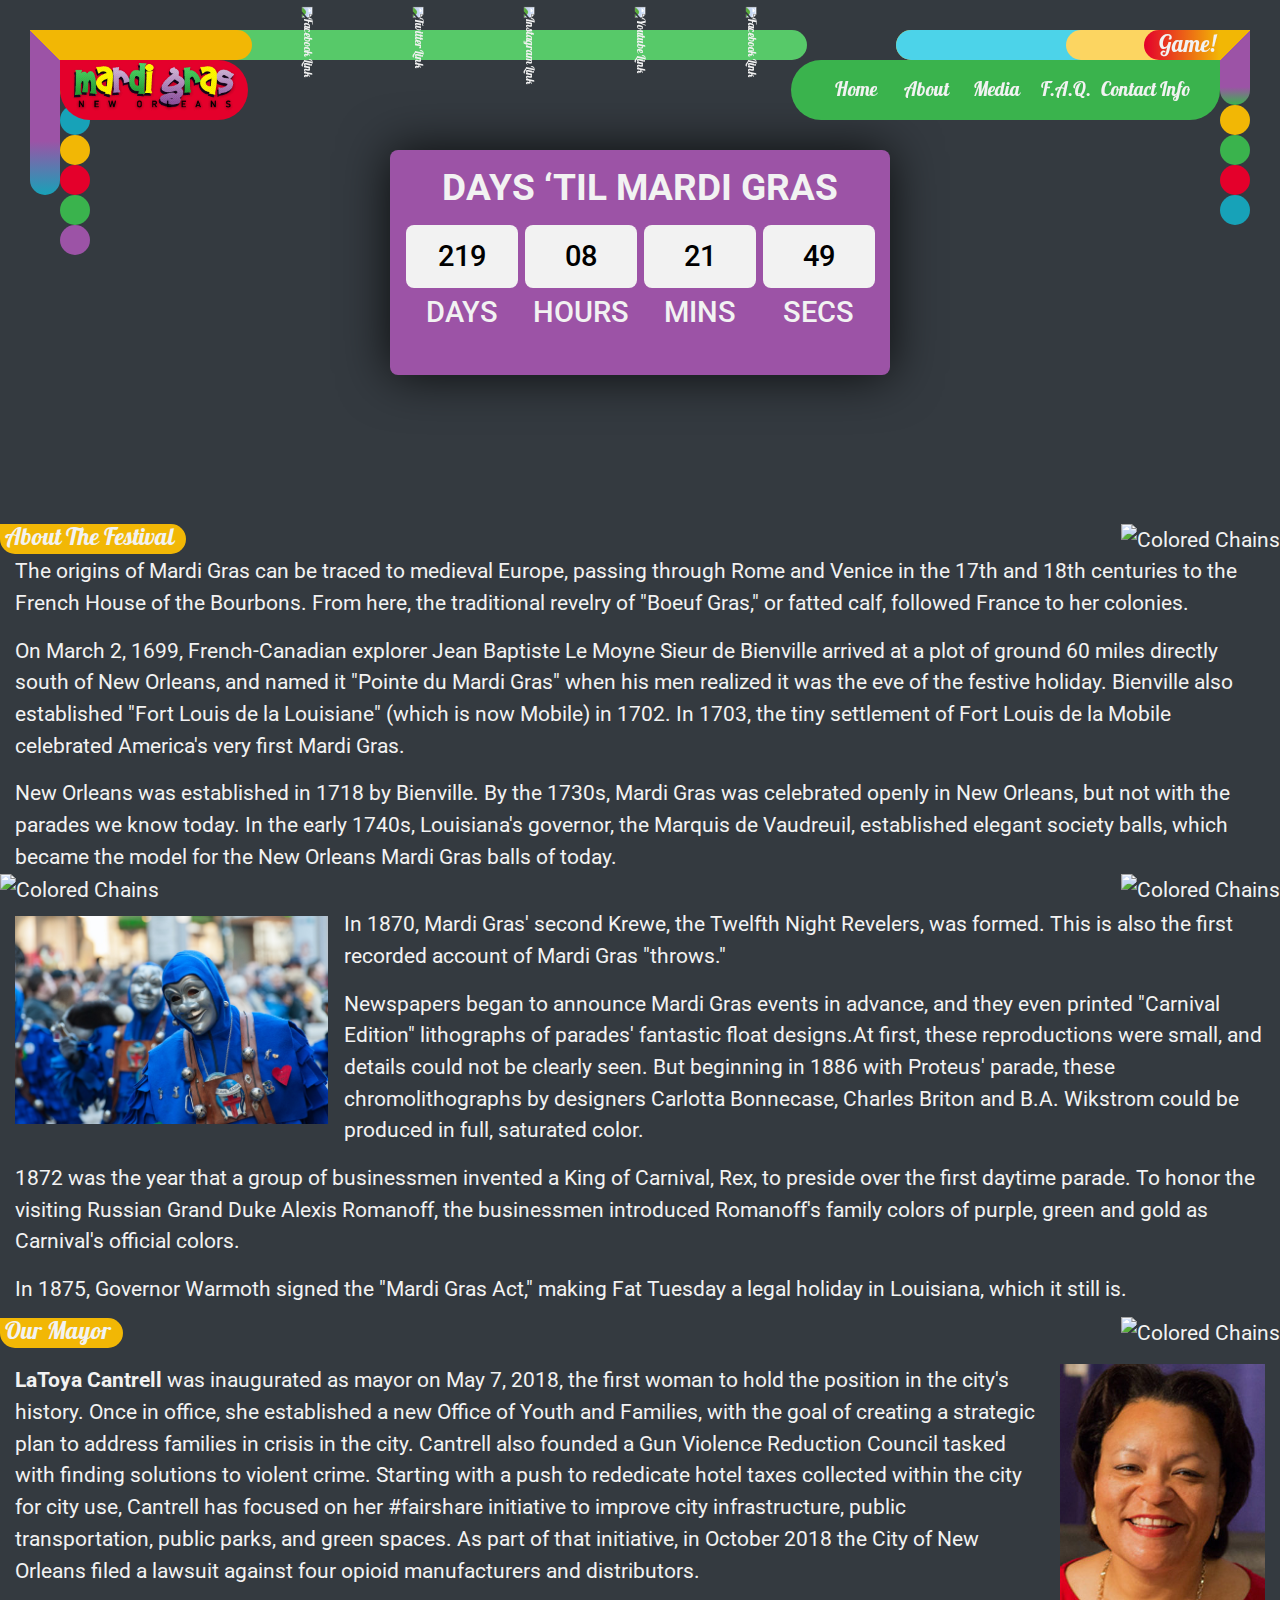
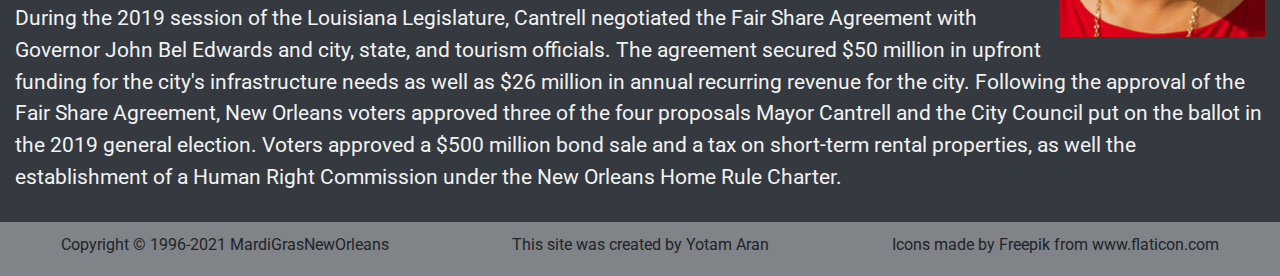
==== about.html @ 9a994207 "first commit" ====
<!DOCTYPE html>
<html lang="en">

<head>
  <meta charset="UTF-8">
  <meta name="viewport" content="width=device-width, initial-scale=1.0">
  <meta http-equiv="X-UA-Compatible" content="ie=edge">
  <meta name="Description" content="Enter your description here" />
  <link rel="stylesheet" href="https://cdnjs.cloudflare.com/ajax/libs/font-awesome/5.15.2/css/all.min.css">
  <link rel="stylesheet" href="https://cdnjs.cloudflare.com/ajax/libs/twitter-bootstrap/4.6.0/css/bootstrap.min.css">
  <link rel="stylesheet" href="https://unpkg.com/flickity@2/dist/flickity.min.css">

  <!-- <link rel="stylesheet" href="assets/jquery-ui-1.12.1.custom/jquery-ui.min.css"> -->
  <!-- <script src="https://unpkg.com/flickity@2/dist/flickity.pkgd.min.js"></script> -->
  <link rel="stylesheet" href="./css/main.css">

  <title>About Mardi Gras</title>


  <script type="module" src="./about.js"></script>
  <!-- <script src="trivia.js" type="module"></script> -->
</head>

<body id="body">

  <div class="content">
    <section class="countOff">
      <div class="timer">
        <strong>DAYS ‘TIL MARDI GRAS</strong>
        <div class="timrInput days">
          <div class="value"></div>
          <span>DAYS</span>
        </div>
        <div class="timrInput hours">
          <div class="value"></div>
          <span>HOURS</span>
        </div>
        <div class="timrInput mins">
          <div class="value"></div>
          <span>MINS</span>
        </div>
        <div class="timrInput secs">
          <div class="value"></div>
          <span>SECS</span>
        </div>
      </div>
    </section>

    <section id="about">
      <section>
        <div id="" class="seperator d-flex justify-content-between">
          <h3 class="secHeader" style="padding-left:5px">About The Festival</h3>

          <div class="horChain">
            <img src="./css/images/vectorObjects/horizontalChain.svg" alt="Colored Chains">
          </div>
        </div>

        <p>
          The origins of Mardi Gras can be traced to medieval Europe, passing through Rome and Venice in the 17th and
          18th
          centuries to the French House of the Bourbons. From here, the traditional revelry of "Boeuf Gras," or
          fatted calf, followed France to her colonies.
        </p>

        <p>
          On March 2, 1699, French-Canadian explorer Jean Baptiste Le Moyne Sieur de Bienville arrived at a plot of
          ground
          60
          miles directly south of New Orleans, and named it "Pointe du Mardi Gras" when his men realized it was the eve
          of
          the
          festive holiday. Bienville also established "Fort Louis de la Louisiane" (which is now Mobile) in 1702. In
          1703,
          the tiny settlement of
          Fort Louis de la Mobile celebrated America's very first Mardi Gras.
        </p>

        <p class="mb-0">
          New Orleans was established in 1718 by Bienville. By the 1730s, Mardi Gras was celebrated openly in New
          Orleans,
          but not
          with the parades we know today. In the early 1740s, Louisiana's governor, the Marquis de Vaudreuil,
          established
          elegant
          society balls, which became the model for the New Orleans Mardi Gras balls of today.
        </p>


        <div id="innerSep" class="seperator">
          <div class="horChain fChain">
            <img src="./css/images/vectorObjects/horizontalChain_2.svg" alt="Colored Chains">
          </div>
          <div class="horChain">
            <img src="./css/images/vectorObjects/horizontalChain.svg" alt="Colored Chains">
          </div>
        </div>

        <p>
          <img src="./css/Images/gallery/pexels-mali-maeder-335692.jpg" alt="Photo by mali maeder from Pexels"
            class="float-left w-25 mr-3 mt-2">
          In 1870, Mardi Gras' second Krewe, the Twelfth Night Revelers, was formed. This is also the first recorded
          account of
          Mardi Gras "throws."
        </p>

        <p>
          Newspapers began to announce Mardi Gras events in advance, and they even printed "Carnival Edition"
          lithographs
          of
          parades' fantastic float designs.At first, these reproductions were small, and details could not be clearly
          seen. But beginning in 1886 with Proteus'
          parade, these chromolithographs by designers Carlotta Bonnecase, Charles Briton and B.A. Wikstrom could be
          produced in full, saturated color.
        </p>

        <p>
          1872 was the year that a group of businessmen invented a King of Carnival, Rex, to preside over the first
          daytime
          parade. To honor the visiting Russian Grand Duke Alexis Romanoff, the businessmen introduced Romanoff's family
          colors of purple,
          green and gold as Carnival's official colors.
        </p>

        <p class="mb-0">
          In 1875, Governor Warmoth signed the "Mardi Gras Act," making Fat Tuesday a legal holiday in Louisiana, which
          it
          still
          is.
        </p>
      </section>
      <section>
        <div id="sepMayor" class="seperator d-flex justify-content-between mb-3">
          <h3 class="secHeader" style="padding-left:5px">Our Mayor</h3>
          <div class="horChain">
            <img src="./css/images/vectorObjects/horizontalChain.svg" alt="Colored Chains">
          </div>
        </div>


        <p>
          <img src="./css/Images/LaToya_Cantrell_(1).jpg" alt="LaToya Cantrell" class="" id="mayor">

          <strong>LaToya Cantrell</strong> was inaugurated as mayor on May 7, 2018, the first
          woman to hold the position in the city's history. Once in office,
          she established a new Office of Youth and Families, with the goal
          of creating a strategic plan to address families in crisis in the
          city. Cantrell also founded a Gun Violence Reduction Council tasked with finding solutions to violent crime.
          Starting with a
          push to rededicate hotel taxes collected within the city for city
          use, Cantrell has focused on her #fairshare initiative to improve
          city infrastructure, public transportation, public parks, and green
          spaces. As part of that initiative, in October 2018 the City of New
          Orleans filed a lawsuit against four opioid manufacturers and
          distributors.
        </p>

        <p>
          During the 2019 session of the Louisiana Legislature, Cantrell
          negotiated the Fair Share Agreement with Governor John Bel
          Edwards and city, state, and tourism officials. The agreement
          secured $50 million in upfront funding for the city's infrastructure
          needs as well as $26 million in annual recurring revenue for the
          city. Following the approval of the Fair Share Agreement, New
          Orleans voters approved three of the four proposals Mayor
          Cantrell and the City Council put on the ballot in the 2019 general
          election. Voters approved a $500 million bond sale and a tax on
          short-term rental properties, as well the establishment of a
          Human Right Commission under the New Orleans Home Rule
          Charter.
        </p>
        <!-- <img src="./css/Images/LaToya_Cantrell_(1).jpg" alt="LaToya Cantrell" class="d-block col-6 h-25 rounded float-end"
          id="Mayor"> -->
      </section>
    </section>

  </div>

  <header>
    <nav>
      <div class="topLeftCorner notScrolled isCollapsed">
        <div class="crossL"></div>
        <div class="deskSoc">
          <div class="horStripL"></div>
          <ul class="dskSocUl">
            <li class="socItem"><a href="https://www.facebook.com/MardiGrasNewOrleans"><img
                  src="./css/images/vectorObjects/socialInsideMenu/Facebook.svg" alt="Facebook Link" srcset=""></a>
            </li>
            <li class="socItem"><a href="https://twitter.com/MardiGrasNOLA"><img
                  src="./css/images/vectorObjects/socialInsideMenu/Twitter.svg" alt="Twitter Link" srcset=""></a>
            </li>
            <li class="socItem"><a href="https://www.instagram.com/mardigrasneworleans/"><img
                  src="./css/images/vectorObjects/socialInsideMenu/Instagram.svg" alt="Instagram Link"></a></li>
            <li class="socItem"><a href="https://www.youtube.com/channel/UCOrq1qF6dVDn9Do-wvbKh0Q"><img
                  src="./css/images/vectorObjects/socialInsideMenu/Youtube.svg" alt="Youtube Link"></a></li>
            <li class="socItem"><a href="https://www.tripadvisor.com/Profile/MardiGrasNOLA"><img
                  src="./css/images/vectorObjects/socialInsideMenu/TripAdvisor.svg" alt="Facebook Link"></a></li>
          </ul>
        </div>
        <div class="lVertStrp"></div>
        <div class="logoBox">
          <h1 class="pointOnHover"> <a href="./index.html"><img class="logo" src="./css/Images/mardiLogo.png"
                alt="Mardi Gras New Orleans"></a>
          </h1>
          <div class="chainHrzntl"></div>
        </div>
        <div class="chainL">
          <div class="chainObject chainOb1"></div>
          <div class="chainObject chainOb2"></div>
          <div class="chainObject chainOb3"></div>
          <div class="chainObject chainOb4"></div>
          <div class="chainObject chainOb5"></div>
          <div class="chainObject chainOb6"></div>
        </div>
      </div>
      <div class="topRightCorner notScrolled isCollapsed">
        <div class="triviaDiv">
          <div class="rCnrFllStrp">
            <div class="secStrip">
              <div id="triviaActivate" class="langSelect pointOnHover">
                <a href="#" class="d-block px-auto">Game!</a>
              </div>
            </div>
          </div>
        </div>
        <div class="crossR"></div>
        <div class="chainR">
          <div class="chainStripR"></div>
          <div class="chainObject chainOb1"></div>
          <div class="chainObject chainOb2"></div>
          <div class="chainObject chainOb3"></div>
          <div class="chainObject chainOb4"></div>
        </div>
        <div class="menuMob">
          <div class="ham hamCollapsed">
            <svg xmlns="http://www.w3.org/2000/svg" width="30" height="26" viewBox="0 0 30 26"
              class="hamSvg pointOnHover">
              <g id="menuCollapsed" transform="translate(-3 -3.5)">
                <line class="hamLine" id="Line_1" data-name="Line 1" x2="30" transform="translate(3 16)" fill="none"
                  stroke="#f2f2f2" stroke-linejoin="round" stroke-width="5" stroke-length="30" />
                <line class="hamLine" id="Line_2" data-name="Line 2" x2="30" transform="translate(3 6)" fill="none"
                  stroke="#f2f2f2" stroke-linejoin="round" stroke-width="5" stroke-length="30" />
                <line class="hamLine" id="Line_3" data-name="Line 3" x2="30" transform="translate(3 27)" fill="none"
                  stroke="#f2f2f2" stroke-linejoin="round" stroke-width="5" stroke-length="30" />
              </g>
            </svg>
          </div>
          <div class="dropDownMenu">

            <ul class="mobNavUL">
              <li class="mobNavLI"><a href="index.html">Home</a></li>
              <li class="mobNavLI"><a href="about.html">About</a></li>
              <li class="mobNavLI"><a href="media.html">Media</a></li>
              <li class="mobNavLI"><a href="faq.html">F.A.Q.</a></li>
              <li class="mobNavLI"><a href="contact.html">Contact Info</a></li>
            </ul>
            <div class="dDownfooter">
              <ul class="social">
                <li class="socItem"><a href="https://www.facebook.com/MardiGrasNewOrleans"><img
                      src="./css/images/vectorObjects/socialInsideMenu/Facebook.svg" alt="Facebook Link" srcset=""></a>
                </li>
                <li class="socItem"><a href="https://twitter.com/MardiGrasNOLA"><img
                      src="./css/images/vectorObjects/socialInsideMenu/Twitter.svg" alt="Twitter Link" srcset=""></a>
                </li>
                <li class="socItem"><a href="https://www.instagram.com/mardigrasneworleans/"><img
                      src="./css/images/vectorObjects/socialInsideMenu/Instagram.svg" alt="Instagram Link"></a>
                </li>
                <li class="socItem"><a href="https://www.youtube.com/channel/UCOrq1qF6dVDn9Do-wvbKh0Q"><img
                      src="./css/images/vectorObjects/socialInsideMenu/Youtube.svg" alt="Youtube Link"></a></li>
                <li class="socItem"><a href="https://www.tripadvisor.com/Profile/MardiGrasNOLA"><img
                      src="./css/images/vectorObjects/socialInsideMenu/TripAdvisor.svg" alt="Facebook Link"></a>
                </li>
              </ul>
            </div>
          </div>
        </div>
        <ul class="dskNavUL">
          <li class="first"></li>
          <li class="dskNavLI"><a href="index.html">Home</a></li>
          <li class="dskNavLI"><a href="about.html">About</a></li>
          <li class="dskNavLI"><a href="media.html">Media</a></li>
          <li class="dskNavLI"><a href="faq.html">F.A.Q.</a></li>
          <li class="dskNavLI"><a href="contact.html">Contact Info</a></li>
          <li class="last"></li>
        </ul>
      </div>
    </nav>
  </header>

  <footer class="footerMobile footer">
    <div class="socialDiv">
      <h3 class="follow"><svg xmlns="http://www.w3.org/2000/svg" width="9.056" height="10.471"
          viewBox="0 0 9.056 10.471">
          <path id="Path_11" data-name="Path 11"
            d="M4.378.486a1,1,0,0,1,1.715,0l4.234,7.056a1,1,0,0,1-.857,1.514H1A1,1,0,0,1,.144,7.542Z"
            transform="translate(9.056) rotate(90)" fill="#fff" />
        </svg> follow us&excl;
      </h3>
      <ul class="socContain">
        <li><a href="https://www.facebook.com/MardiGrasNewOrleans" class="social" id="facebook"><img
              src="./css/Images/vectorObjects/socialFooter/Facebook.png" alt="Facebook Link" srcset=""></a></li>
        <li><a href="https://twitter.com/MardiGrasNOLA" class="social" id="social2"><img
              src="./css/Images/vectorObjects/socialFooter/Twitter.png" alt="Twitter Link" srcset=""></a></li>
        <li><a href="https://www.instagram.com/mardigrasneworleans/" class="social" id="social3"><img
              src="./css/Images/vectorObjects/socialFooter/Instagram.png" alt="Instagram Link" srcset=""></a></li>
        <li><a href="https://www.youtube.com/channel/UCOrq1qF6dVDn9Do-wvbKh0Q" class="social" id="social4"><img
              src="./css/Images/vectorObjects/socialFooter/Youtube.png" alt="Youtube Link" srcset=""></a></li>
        <li><a href="https://www.tripadvisor.com/Profile/MardiGrasNOLA" class="social" id="social5"><img
              src="./css/Images/vectorObjects/socialFooter/TripAdvisor.png" alt="Trip Advisor Link" srcset=""></a>
        </li>
      </ul>
    </div>
    <div class="footerBox">
      <p class="disclaimer rights">Copyright © 1996-2021 MardiGrasNewOrleans</p>
      <p class="disclaimer YotiStamp">
        This site was created by Yotam Aran
      </p>
      <p class="disclaimer credit-icons">
        Icons made by <a href="https://www.freepik.com" title="Freepik">Freepik</a> from
        <a href="https://www.flaticon.com/" title="Flaticon">www.flaticon.com</a>
      </p>
    </div>
  </footer>
  <!-- ----------------------------------------------------------------------- -->

  <script src="https://ajax.googleapis.com/ajax/libs/jquery/3.6.0/jquery.min.js"></script>
  <script src="https://cdnjs.cloudflare.com/ajax/libs/twitter-bootstrap/4.6.0/js/bootstrap.min.js"></script>
  <script type="text/javascript" src="./modules/media/html5lightbox/html5lightbox.js"></script>
</body>

</html>
---- css/main.css ----
/* ----------------------------- general styles ----------------------------- */
/* color and length variables */
/* fonts */
/* Google Fonts */
@import url("https://fonts.googleapis.com/css2?family=Henny+Penny&family=Pattaya&family=Roboto:ital,wght@0,100;0,300;0,400;0,500;0,700;0,900;1,100;1,300;1,400;1,500;1,700;1,900&display=swap");
/* mixins */
/* -------------------------------------------------------------------------- */
/* General */
* {
  padding: 0;
  margin: 0;
  -webkit-box-sizing: border-box;
          box-sizing: border-box;
  outline: none;
}

h1,
h2,
h3,
h4,
h5 {
  font-family: "Pattaya", sans-serif;
}

body {
  width: 100vw;
  min-height: 100vh;
  font-family: Roboto, sans-serif;
  background-color: #343A40;
  overflow-x: overlay;
  overflow-y: scroll;
}

body .seperator {
  display: -webkit-box;
  display: -ms-flexbox;
  display: flex;
  -webkit-box-orient: horizontal;
  -webkit-box-direction: normal;
      -ms-flex-direction: row;
          flex-direction: row;
  -webkit-box-pack: justify;
      -ms-flex-pack: justify;
          justify-content: space-between;
  -webkit-box-align: center;
      -ms-flex-align: center;
          align-items: center;
  height: 46px;
  margin-top: 15px;
  margin-bottom: -23px;
}

body .seperator .secHeader {
  font-size: 19px;
  line-height: 1.7;
  text-align: left;
  padding-left: 5px;
  color: inherit;
  font-family: 'Pattaya', sans-serif;
  justify-self: flex-start;
  width: 104px;
  height: 30px;
  margin: 0;
  margin-right: 3%;
  border-radius: 0 23px 23px 0;
  font-family: "Pattaya", sans-serif;
  display: -webkit-box;
  display: -ms-flexbox;
  display: flex;
  -webkit-box-align: center;
      -ms-flex-align: center;
          align-items: center;
  -webkit-box-pack: start;
      -ms-flex-pack: start;
          justify-content: start;
  font-size: 1.5rem;
  color: #f2f2f2;
  background-color: #f2b705;
  padding-left: 0.5em;
}

@media (max-width: 374px) {
  body .seperator .secHeader {
    width: 80px;
    border-radius: 0 15px 15px 0;
    font-size: 1rem;
    line-height: 1.9;
    padding-left: 10px;
  }
}

a {
  text-decoration: none;
  color: inherit;
}

a:hover {
  text-decoration: none;
  color: inherit;
}

ul {
  list-style-type: none;
}

.pointOnHover:hover {
  cursor: pointer;
}

body::-webkit-scrollbar-thumb {
  border-radius: 20px;
  background-clip: content-box;
  -webkit-transition: all 0.2s ease-in-out;
  transition: all 0.2s ease-in-out;
}

body::-webkit-scrollbar-track-piece {
  display: none;
}

body::-webkit-scrollbar-thumb:hover {
  background-color: #7a8793;
}

body::-webkit-scrollbar {
  width: 0.7em;
  background: transparent;
  display: none;
}

.boxShadow-btm-2 {
  -webkit-box-shadow: 2px 2px 5px rgba(0, 0, 0, 0.5);
          box-shadow: 2px 2px 5px rgba(0, 0, 0, 0.5);
}

/* Frame */
header {
  position: fixed;
  top: 0;
  font-family: 'Pattaya', sans-serif;
  width: 100vw;
}

header nav {
  width: 100vw;
  color: #f2f2f2;
}

header nav .topLeftCorner {
  position: fixed;
  top: 0;
  left: 0;
  z-index: 1004;
  height: 60px;
  overflow: visible;
  display: -ms-grid;
  display: grid;
  -ms-grid-columns: 30px auto;
      grid-template-columns: 30px auto;
  -ms-grid-rows: (30px)[2] auto;
      grid-template-rows: repeat(2, 30px) auto;
      grid-template-areas: "logo logo" "logo logo" "chainL .";
  -webkit-transition: all 0.4s cubic-bezier(0.25, 0.46, 0.45, 0.94);
  transition: all 0.4s cubic-bezier(0.25, 0.46, 0.45, 0.94);
}

@media (min-width: 992px) {
  header nav .topLeftCorner {
    -webkit-transform: translateY(30px) translateX(30px);
            transform: translateY(30px) translateX(30px);
    -ms-grid-columns: 30px auto auto auto;
        grid-template-columns: 30px auto auto auto;
    -ms-grid-rows: (30px)[3] auto;
        grid-template-rows: repeat(3, 30px) auto;
        grid-template-areas: "cross soc soc soc" "ver logo logo logo" ". logo logo logo" ". chainL . .";
  }
  header nav .topLeftCorner .crossL {
    -ms-grid-row: 1;
    -ms-grid-column: 2;
    grid-area: cross;
  }
  header nav .topLeftCorner .deskSoc {
    -ms-grid-row: 1;
    -ms-grid-column: 3;
    grid-area: soc;
  }
  header nav .topLeftCorner .lVertStrp {
    -ms-grid-row: 2;
    -ms-grid-column: 1;
    grid-area: ver;
  }
  header nav .topLeftCorner .logoBox {
    -ms-grid-row: 2;
    -ms-grid-row-span: 2;
    -ms-grid-column: 2;
    -ms-grid-column-span: 3;
    grid-area: logo;
  }
  header nav .topLeftCorner .chainL {
    -ms-grid-row: 4;
    -ms-grid-column: 2;
    grid-area: chainL;
  }
}

header nav .topLeftCorner .crossL {
  display: none;
  content: "";
  width: 30px;
  height: 30px;
  background: linear-gradient(45deg, #9c53a6 49.5%, #f2b705 50%);
  display: none;
}

@media (min-width: 992px) {
  header nav .topLeftCorner .crossL {
    display: block;
  }
}

header nav .topLeftCorner .deskSoc {
  display: none;
  -webkit-box-orient: horizontal;
  -webkit-box-direction: normal;
      -ms-flex-direction: row;
          flex-direction: row;
  -webkit-box-pack: center;
      -ms-flex-pack: center;
          justify-content: center;
  -webkit-box-align: center;
      -ms-flex-align: center;
          align-items: center;
  width: -webkit-fit-content;
  width: -moz-fit-content;
  width: fit-content;
  height: 30px;
  border-radius: 0 15px 15px 0;
  display: none;
  background: #57c969;
}

@media (min-width: 992px) {
  header nav .topLeftCorner .deskSoc {
    display: -webkit-box;
    display: -ms-flexbox;
    display: flex;
  }
}

header nav .topLeftCorner .deskSoc .horStripL {
  width: 15vw;
  height: 30px;
  background: #f2b705;
  border-radius: 0 15px 15px 0;
}

header nav .topLeftCorner .deskSoc .dskSocUl {
  margin-bottom: 0;
  display: -ms-grid;
  display: grid;
  -ms-grid-columns: (1fr)[5];
      grid-template-columns: repeat(5, 1fr);
  -ms-grid-rows: auto;
      grid-template-rows: auto;
  -webkit-box-align: center;
      -ms-flex-align: center;
          align-items: center;
  justify-items: space-evenly;
}

header nav .topLeftCorner .deskSoc .dskSocUl .socItem {
  -webkit-transform: rotate(90deg) scale(0.7);
          transform: rotate(90deg) scale(0.7);
  line-height: 1;
}

header nav .topLeftCorner .deskSoc .dskSocUl .socItem a img {
  -webkit-transition: all 0.3s cubic-bezier(0.25, 0.46, 0.45, 0.94);
  transition: all 0.3s cubic-bezier(0.25, 0.46, 0.45, 0.94);
}

header nav .topLeftCorner .deskSoc .dskSocUl .socItem:hover a img {
  -webkit-filter: invert(52%) sepia(96%) saturate(1179%) hue-rotate(15deg) brightness(118%) contrast(96%);
          filter: invert(52%) sepia(96%) saturate(1179%) hue-rotate(15deg) brightness(118%) contrast(96%);
}

header nav .topLeftCorner .lVertStrp {
  display: none;
  height: 15vh;
  border-radius: 0 0 15px 15px;
  background-image: -webkit-gradient(linear, left top, left bottom, from(#9c53a6), color-stop(60%, #9c53a6), to(#17A2B8));
  background-image: linear-gradient(180deg, #9c53a6 0%, #9c53a6 60%, #17A2B8 100%);
  display: none;
}

@media (min-width: 992px) {
  header nav .topLeftCorner .lVertStrp {
    display: block;
  }
}

header nav .topLeftCorner .logoBox {
  -ms-grid-row: 1;
  -ms-grid-row-span: 2;
  -ms-grid-column: 1;
  -ms-grid-column-span: 2;
  grid-area: logo;
  z-index: 1003;
  width: 188px;
  height: 60px;
  background-color: #E4002B;
  border-radius: 0 30px 30px 30px;
  display: -webkit-box;
  display: -ms-flexbox;
  display: flex;
  -webkit-box-pack: center;
      -ms-flex-pack: center;
          justify-content: center;
  -webkit-box-align: center;
      -ms-flex-align: center;
          align-items: center;
  -webkit-transition: -webkit-transform 0.5s ease-out;
  transition: -webkit-transform 0.5s ease-out;
  transition: transform 0.5s ease-out;
  transition: transform 0.5s ease-out, -webkit-transform 0.5s ease-out;
}

header nav .topLeftCorner .logoBox .logo {
  width: 170px;
}

header nav .topLeftCorner .logoBox .chainHrzntl {
  display: none;
  display: none;
}

@media (min-width: 992px) {
  header nav .topLeftCorner .logoBox .chainHrzntl {
    display: block;
  }
}

header nav .topLeftCorner .chainL {
  width: 30px;
  z-index: 1004;
  height: 150px;
  -ms-grid-row: 3;
  -ms-grid-column: 1;
  grid-area: chainL;
  -webkit-transform: translateY(-45px);
          transform: translateY(-45px);
  z-index: 1002;
  -webkit-transition: -webkit-transform 0.4s cubic-bezier(0.25, 0.46, 0.45, 0.94);
  transition: -webkit-transform 0.4s cubic-bezier(0.25, 0.46, 0.45, 0.94);
  transition: transform 0.4s cubic-bezier(0.25, 0.46, 0.45, 0.94);
  transition: transform 0.4s cubic-bezier(0.25, 0.46, 0.45, 0.94), -webkit-transform 0.4s cubic-bezier(0.25, 0.46, 0.45, 0.94);
}

header nav .topLeftCorner .chainL .chainObject {
  width: 30px;
  height: 30px;
  border-radius: 15px;
}

header nav .topLeftCorner .chainL .chainOb1 {
  background-color: #76bf2c;
}

header nav .topLeftCorner .chainL .chainOb2 {
  background-color: #17A2B8;
}

header nav .topLeftCorner .chainL .chainOb3 {
  background-color: #f2b705;
}

header nav .topLeftCorner .chainL .chainOb4 {
  background-color: #e4002b;
}

header nav .topLeftCorner .chainL .chainOb5 {
  background-color: #3AB34D;
}

header nav .topLeftCorner .chainL .chainOb6 {
  background-color: #9c53a6;
}

header nav .topLeftCorner.notCollapsed {
  height: 60px;
}

header nav .topLeftCorner.notCollapsed .chainL {
  -webkit-transform: translateX(-30px) translateY(-45px);
          transform: translateX(-30px) translateY(-45px);
}

header nav .topLeftCorner.notScrolled .logoBox {
  -webkit-transform: translate(0, 0) scale(1);
          transform: translate(0, 0) scale(1);
  -webkit-transform-origin: top left;
          transform-origin: top left;
}

header nav .topLeftCorner.isScrolled .chainL {
  -webkit-transform: translateX(-30px) translateY(-45px);
          transform: translateX(-30px) translateY(-45px);
}

@media (min-width: 992px) {
  header nav .topLeftCorner.isScrolled {
    -webkit-transform: translate(0);
            transform: translate(0);
  }
  header nav .topLeftCorner.isScrolled .chainL {
    -webkit-transform: translateX(0) translateY(-45px);
            transform: translateX(0) translateY(-45px);
  }
}

header nav .topRightCorner {
  position: fixed;
  top: 0;
  right: 0;
  height: 90px;
  overflow: visible;
  display: -ms-grid;
  display: grid;
  -webkit-transition: all 0.4s cubic-bezier(0.25, 0.46, 0.45, 0.94);
  transition: all 0.4s cubic-bezier(0.25, 0.46, 0.45, 0.94);
  -ms-grid-columns: auto 30px;
      grid-template-columns: auto 30px;
  -ms-grid-rows: 30px 68px auto;
      grid-template-rows: 30px 68px auto;
      grid-template-areas: "lnSel cross" "ham chainR" ". chainR";
}

header nav .topRightCorner .triviaDiv {
  z-index: 1005;
  border-radius: 15px 0 0 15px;
  background-color: #f2b705;
  -ms-grid-row: 1;
  -ms-grid-column: 1;
  grid-area: lnSel;
  width: -webkit-fit-content;
  width: -moz-fit-content;
  width: fit-content;
}

header nav .topRightCorner .triviaDiv .rCnrFllStrp {
  width: 25.35vw;
  height: 30px;
  background-color: #fff;
  border-radius: 15px 0 0 15px;
  display: -webkit-box;
  display: -ms-flexbox;
  display: flex;
  -webkit-box-orient: horizontal;
  -webkit-box-direction: reverse;
      -ms-flex-flow: row-reverse nowrap;
          flex-flow: row-reverse nowrap;
  -webkit-box-pack: start;
      -ms-flex-pack: start;
          justify-content: flex-start;
  background-color: #4cd3e9;
}

header nav .topRightCorner .triviaDiv .rCnrFllStrp .secStrip {
  width: -webkit-fit-content;
  width: -moz-fit-content;
  width: fit-content;
  border-radius: 15px 0 0 15px;
}

header nav .topRightCorner .triviaDiv .rCnrFllStrp .secStrip #triviaActivate {
  height: 30px;
  width: 76px;
  border: none;
  font-family: inherit;
  font-size: 1.4em;
  color: inherit;
  line-height: 1;
  padding-left: 15px;
  height: 30px;
  border-radius: 15px 0 0 15px;
  background-image: -webkit-gradient(linear, left top, right top, from(#e4002b), to(#f2b705));
  background-image: linear-gradient(to right, #e4002b, #f2b705);
  -webkit-transition: all 0.2s ease-in-out;
  transition: all 0.2s ease-in-out;
}

header nav .topRightCorner .triviaDiv .rCnrFllStrp .secStrip #triviaActivate:hover {
  color: #9c53a6;
  text-shadow: 0 0 8px #fff;
}

header nav .topRightCorner .triviaDiv .rCnrFllStrp .secStrip #triviaActivate a {
  display: inline-block;
  font-size: 1em;
  line-height: 1.3;
}

@media (min-width: 992px) {
  header nav .topRightCorner .triviaDiv {
    -ms-grid-row: 1;
    -ms-grid-column: 1;
    grid-area: lnSel;
    width: -webkit-fit-content;
    width: -moz-fit-content;
    width: fit-content;
  }
  header nav .topRightCorner .triviaDiv .rCnrFllStrp .secStrip {
    width: 12vw;
    height: 30px;
    border-radius: 15px 0 0 15px;
    background-color: #fcd561;
    display: -webkit-box;
    display: -ms-flexbox;
    display: flex;
    -webkit-box-orient: horizontal;
    -webkit-box-direction: reverse;
        -ms-flex-flow: row-reverse nowrap;
            flex-flow: row-reverse nowrap;
    -webkit-box-pack: start;
        -ms-flex-pack: start;
            justify-content: flex-start;
  }
}

header nav .topRightCorner .crossR {
  z-index: 1004;
  -ms-grid-row: 1;
  -ms-grid-column: 2;
  grid-area: cross;
  content: "";
  width: 30px;
  height: 30px;
  background: linear-gradient(-45deg, #9c53a6 49.5%, #f2b705 50%);
}

header nav .topRightCorner .chainR {
  -ms-grid-row: 2;
  -ms-grid-row-span: 2;
  -ms-grid-column: 2;
  grid-area: chainR;
  width: 30px;
  z-index: 1004;
  z-index: 1004;
  min-height: 90px;
  height: 20vh;
}

header nav .topRightCorner .chainR .chainObject {
  width: 30px;
  height: 30px;
  border-radius: 15px;
}

header nav .topRightCorner .chainR .chainStripR {
  height: 5vh;
  border-radius: 0 0 15px 15px;
  background-image: -webkit-gradient(linear, left top, left bottom, from(#9c53a6), color-stop(60%, #9c53a6), to(#3AB34D));
  background-image: linear-gradient(180deg, #9c53a6 0%, #9c53a6 60%, #3AB34D 100%);
}

header nav .topRightCorner .chainR .chainOb1 {
  background-color: #f2b705;
}

header nav .topRightCorner .chainR .chainOb2 {
  background-color: #3AB34D;
}

header nav .topRightCorner .chainR .chainOb3 {
  background-color: #e4002b;
}

header nav .topRightCorner .chainR .chainOb4 {
  background-color: #17A2B8;
}

header nav .topRightCorner .menuMob {
  -ms-grid-row: 2;
  -ms-grid-column: 1;
  grid-area: ham;
  display: -webkit-box;
  display: -ms-flexbox;
  display: flex;
  -webkit-box-pack: end;
      -ms-flex-pack: end;
          justify-content: flex-end;
}

header nav .topRightCorner .menuMob .dropDownMenu {
  position: absolute;
  right: -100vw;
  top: 0;
  z-index: 1003;
  width: 100vw;
  height: 100vh;
  background-color: #343A40;
  -webkit-transition: all 0.4s ease-in-out;
  transition: all 0.4s ease-in-out;
  padding: 0;
  overflow: hidden;
}

header nav .topRightCorner .menuMob .dropDownMenu .mobNavUL {
  margin-left: 30px;
  margin-top: 90px;
  z-index: 1001;
}

header nav .topRightCorner .menuMob .dropDownMenu .mobNavUL .mobNavLI {
  width: -webkit-fit-content;
  width: -moz-fit-content;
  width: fit-content;
  font-size: 19px;
  line-height: 1.7;
  text-align: left;
  padding-left: 15px;
  color: inherit;
  font-family: inherit;
  font-size: 1.8rem;
  text-align-last: left;
  margin-bottom: 15px;
  -webkit-transition: all 0.1s ease-in;
  transition: all 0.1s ease-in;
}

header nav .topRightCorner .menuMob .dropDownMenu .mobNavUL .mobNavLI:hover, header nav .topRightCorner .menuMob .dropDownMenu .mobNavUL .mobNavLI:focus {
  color: #f2b705;
  -webkit-transform: translateX(15px);
          transform: translateX(15px);
  padding-left: 15px;
  cursor: pointer;
}

@media (min-width: 576px) {
  header nav .topRightCorner .menuMob .dropDownMenu .mobNavUL {
    margin-left: 0;
    margin-top: 150px;
    display: -webkit-box;
    display: -ms-flexbox;
    display: flex;
    -webkit-box-orient: horizontal;
    -webkit-box-direction: normal;
        -ms-flex-direction: row;
            flex-direction: row;
    -webkit-box-pack: space-evenly;
        -ms-flex-pack: space-evenly;
            justify-content: space-evenly;
    -webkit-box-align: center;
        -ms-flex-align: center;
            align-items: center;
  }
  header nav .topRightCorner .menuMob .dropDownMenu .mobNavUL .mobNavLI {
    font-size: 1.5rem;
  }
}

@media (min-width: 768px) and (min-height: 500px) {
  header nav .topRightCorner .menuMob .dropDownMenu .mobNavUL {
    margin-left: 30px;
    margin-top: 90px;
    display: block;
  }
  header nav .topRightCorner .menuMob .dropDownMenu .mobNavUL .mobNavLI {
    font-size: 3rem;
  }
}

header nav .topRightCorner .menuMob .dropDownMenu .dDownfooter {
  position: absolute;
  bottom: 0;
  left: 0;
  width: 100vw;
  background-color: #343A40;
  z-index: 1004;
  margin: 0;
  padding: 0;
  height: 60px;
}

header nav .topRightCorner .menuMob .dropDownMenu .dDownfooter .social {
  height: 60px;
  width: 272px;
  background-color: #e4002b;
  border-radius: 30px 30px 30px 0;
  display: -ms-grid;
  display: grid;
  -ms-grid-columns: (1fr)[5];
      grid-template-columns: repeat(5, 1fr);
  -ms-grid-rows: auto;
      grid-template-rows: auto;
  -webkit-box-align: center;
      -ms-flex-align: center;
          align-items: center;
  justify-items: space-evenly;
}

header nav .topRightCorner .menuMob .dropDownMenu .dDownfooter .social .socItem {
  display: -webkit-box;
  display: -ms-flexbox;
  display: flex;
  -webkit-box-pack: center;
      -ms-flex-pack: center;
          justify-content: center;
  -webkit-box-align: center;
      -ms-flex-align: center;
          align-items: center;
  -webkit-transform: rotate(90deg);
          transform: rotate(90deg);
}

header nav .topRightCorner .menuMob .dropDownMenu .dDownfooter .social .socItem a {
  line-height: 1;
}

header nav .topRightCorner .menuMob .dropDownMenu .dDownfooter .social .socItem a img {
  -webkit-transition: all 0.3s ease-in-out;
  transition: all 0.3s ease-in-out;
}

header nav .topRightCorner .menuMob .dropDownMenu .dDownfooter .social .socItem a img:hover, header nav .topRightCorner .menuMob .dropDownMenu .dDownfooter .social .socItem a img:focus {
  color: #f2b705;
}

@media (max-width: 374px) {
  header nav .topRightCorner .menuMob .dropDownMenu {
    position: fixed;
    top: 0;
  }
}

header nav .topRightCorner .menuMob .ham {
  position: relative;
  z-index: 1004;
  display: -webkit-box;
  display: -ms-flexbox;
  display: flex;
  -webkit-box-pack: center;
      -ms-flex-pack: center;
          justify-content: center;
  -webkit-box-align: center;
      -ms-flex-align: center;
          align-items: center;
  width: 76px;
  height: 52px;
  background-color: #3AB34D;
  border-radius: 26px 0 26px 26px;
}

header nav .topRightCorner .menuMob .ham .hamLine {
  -webkit-transition: all 0.2s ease-in-out;
  transition: all 0.2s ease-in-out;
}

header nav .topRightCorner .menuMob .hamCollapsed + .dropDownMenu {
  -webkit-transform: translateX(100vw);
          transform: translateX(100vw);
}

header nav .topRightCorner .menuMob .hamShown .hamSvg #Line_2 {
  -webkit-transform: translateY(27px) translateX(8px) rotate(-45deg);
          transform: translateY(27px) translateX(8px) rotate(-45deg);
  -webkit-transform-origin: -20 px;
          transform-origin: -20 px;
}

header nav .topRightCorner .menuMob .hamShown .hamSvg #Line_1 {
  -webkit-transform: rotate(-45deg);
          transform: rotate(-45deg);
  opacity: 0;
}

header nav .topRightCorner .menuMob .hamShown .hamSvg #Line_3 {
  -webkit-transform: translateY(-9px) translateX(3px) rotate(45deg);
          transform: translateY(-9px) translateX(3px) rotate(45deg);
  -webkit-transform-origin: -15px;
          transform-origin: -15px;
}

header nav .topRightCorner .menuMob .hamShown + .dropDownMenu {
  -webkit-transform: translateX(-100vw);
          transform: translateX(-100vw);
}

header nav .topRightCorner .dskNavUL {
  display: none;
  justify-self: flex-end;
  -webkit-box-orient: horizontal;
  -webkit-box-direction: normal;
      -ms-flex-flow: row nowrap;
          flex-flow: row nowrap;
  -webkit-box-align: center;
      -ms-flex-align: center;
          align-items: center;
  -ms-flex-pack: distribute;
      justify-content: space-around;
  width: -webkit-fit-content;
  width: -moz-fit-content;
  width: fit-content;
  height: 60px;
}

header nav .topRightCorner .dskNavUL .dskNavLI {
  background-color: #3AB34D;
  -webkit-box-flex: 1;
      -ms-flex-positive: 1;
          flex-grow: 1;
  text-align: center;
  line-height: 3.2;
  min-width: 70px;
  height: 60px;
  -webkit-transition: color 0.2s ease-in-out;
  transition: color 0.2s ease-in-out;
}

header nav .topRightCorner .dskNavUL .dskNavLI a {
  font-size: 1.2rem;
}

header nav .topRightCorner .dskNavUL .dskNavLI:hover {
  cursor: pointer;
  color: #fcd561;
  text-shadow: 0 0 5px rgba(242, 183, 5, 0);
}

header nav .topRightCorner .dskNavUL .first {
  display: block;
  content: "";
  height: 60px;
  border-radius: 30px 0 0 30px;
  width: 30px;
  background-color: #3AB34D;
}

header nav .topRightCorner .dskNavUL .last {
  display: block;
  height: 60px;
  border-radius: 0 0 30px 0;
  content: "";
  width: 30px;
  background-color: #3AB34D;
}

@media (max-width: 374px) {
  header nav .topRightCorner {
    position: fixed;
    right: -30px;
    top: 0;
  }
}

@media (min-width: 992px) {
  header nav .topRightCorner {
    -webkit-transform: translate(-30px, 30px);
            transform: translate(-30px, 30px);
    -ms-grid-columns: auto 30px;
        grid-template-columns: auto 30px;
    -ms-grid-rows: 30px auto auto;
        grid-template-rows: 30px auto auto;
        grid-template-areas: " lnSel cross" " ham chainR" ". chainR";
  }
  header nav .topRightCorner .triviaDiv {
    -ms-grid-row: 1;
    -ms-grid-column: 1;
    grid-area: lnSel;
    -ms-grid-column-align: end;
        justify-self: end;
  }
  header nav .topRightCorner .crossR {
    -ms-grid-row: 1;
    -ms-grid-column: 2;
    grid-area: cross;
  }
  header nav .topRightCorner .chainStripR {
    -ms-grid-row: 2;
    -ms-grid-row-span: 2;
    -ms-grid-column: 2;
    grid-area: chainR;
  }
  header nav .topRightCorner .menuMob {
    display: none;
  }
  header nav .topRightCorner .dskNavUL {
    -ms-grid-row: 2;
    -ms-grid-column: 1;
    grid-area: ham;
    display: -webkit-box;
    display: -ms-flexbox;
    display: flex;
    -webkit-box-orient: horizontal;
    -webkit-box-direction: normal;
        -ms-flex-flow: row;
            flex-flow: row;
    -webkit-box-pack: end;
        -ms-flex-pack: end;
            justify-content: flex-end;
    width: -webkit-fit-content;
    width: -moz-fit-content;
    width: fit-content;
  }
}

@media (max-width: 374px) {
  div.topRightCorner.isScrolled.isCollapsed {
    height: 90px;
    -webkit-transform: translateX(0);
            transform: translateX(0);
  }
  div.topRightCorner.isScrolled.isCollapsed .menuMob .hamShown + .dropDownMenu {
    -webkit-transform: translateX(calc(-100vw - 30px));
            transform: translateX(calc(-100vw - 30px));
  }
}

@media (min-width: 375px) {
  div.topRightCorner.isScrolled.isCollapsed {
    height: 90px;
    -webkit-transform: translateX(30px);
            transform: translateX(30px);
  }
  div.topRightCorner.isScrolled.isCollapsed .menuMob .hamShown + .dropDownMenu {
    -webkit-transform: translateX(calc(-100vw - 30px));
            transform: translateX(calc(-100vw - 30px));
  }
}

@media (min-width: 992px) {
  div.topRightCorner.isScrolled.isCollapsed {
    -webkit-transform: translateX(0);
            transform: translateX(0);
  }
}

div.topRightCorner.isScrolled.notCollapsed {
  -webkit-transform: translateX(0);
          transform: translateX(0);
  /*    @include smDskBP {
      transform: translateX(0);
    } */
}

.content {
  position: relative;
  width: 100vw;
  color: #f2f2f2;
  overflow: shown;
  min-height: calc(90vh);
}

@media (min-width: 1200px) {
  .content {
    margin: 0 auto;
  }
}

.footerMobile {
  width: 100vw;
  height: 1vh;
  position: static;
  bottom: 0;
  margin-top: 15px;
}

.footerMobile .socialDiv {
  display: -ms-grid;
  display: grid;
  -ms-grid-columns: 1fr auto 1fr;
      grid-template-columns: 1fr auto 1fr;
  -ms-grid-rows: auto;
      grid-template-rows: auto;
      grid-template-areas: "follow . soc";
  -webkit-box-align: center;
      -ms-flex-align: center;
          align-items: center;
  background: rgba(242, 242, 242, 0.4);
  background: -webkit-gradient(linear, left bottom, left top, color-stop(50%, rgba(242, 242, 242, 0.4)), color-stop(50%, rgba(242, 183, 5, 0)));
  background: linear-gradient(0deg, rgba(242, 242, 242, 0.4) 50%, rgba(242, 183, 5, 0) 50%);
}

@media (min-width: 992px) {
  .footerMobile .socialDiv {
    display: none;
  }
}

.footerMobile .socialDiv * {
  display: block;
}

.footerMobile .socialDiv h3 {
  -ms-grid-row: 1;
  -ms-grid-column: 1;
  grid-area: follow;
  font-size: 19px;
  line-height: 1.7;
  text-align: left;
  padding-left: 5px;
  color: inherit;
  font-family: 'Pattaya', sans-serif;
  justify-self: flex-start;
  width: 128px;
  height: 46px;
  margin: 0;
  margin-right: 3%;
  border-radius: 0 23px 23px 0;
  font-family: 'Pattaya', sans-serif;
  font-size: 1.6rem;
  line-height: 1.8;
  color: #f2f2f2;
  background-color: #f2b705;
}

@media (max-width: 374px) {
  .footerMobile .socialDiv h3 {
    width: 80px;
    height: 30px;
    border-radius: 0 15px 15px 0;
    font-size: 1rem;
    line-height: 1.9;
    padding-left: 2px;
  }
}

.footerMobile .socialDiv h3 svg {
  width: 0.3em;
  display: inline-block;
}

.footerMobile .socialDiv .socContain {
  -ms-grid-row: 1;
  -ms-grid-column: 3;
  grid-area: soc;
  display: -ms-grid;
  display: grid;
  -ms-grid-rows: auto;
      grid-template-rows: auto;
  -ms-grid-columns: (1fr)[5];
      grid-template-columns: repeat(5, 1fr);
  margin-bottom: 0;
}

.footerMobile .socialDiv .socContain li {
  margin-left: 3%;
  width: -webkit-fit-content;
  width: -moz-fit-content;
  width: fit-content;
}

.footerMobile .socialDiv .socContain li:last-Child {
  margin-right: 3%;
}

.footerMobile .socialDiv .socContain li a {
  width: -webkit-fit-content;
  width: -moz-fit-content;
  width: fit-content;
}

.footerMobile .socialDiv .socContain li a img {
  display: inline;
}

@media (max-width: 374px) {
  .footerMobile .socialDiv .socContain li a img {
    width: 30px;
  }
}

.footerMobile .footerBox {
  background-color: rgba(242, 242, 242, 0.4);
  position: relative;
  bottom: 0;
  z-index: -1;
  width: 100vw;
  min-height: 1vh;
  height: calc(100% - $calibMd);
  padding-top: 11.5px;
  padding-bottom: 0.2em;
  display: -webkit-box;
  display: -ms-flexbox;
  display: flex;
  -ms-flex-pack: distribute;
      justify-content: space-around;
  -webkit-box-align: center;
      -ms-flex-align: center;
          align-items: center;
}

.footerMobile .footerBox .disclaimer {
  text-align: center;
  line-height: 1.5;
  font-size: 0.6rem;
}

@media (min-width: 992px) {
  .footerMobile .footerBox {
    height: 6vh;
  }
  .footerMobile .footerBox .disclaimer {
    line-height: 0.5;
    font-size: 1em;
  }
}

@media (min-width: 992px) {
  .footerMobile {
    margin-top: 30px;
  }
}

/* Timer */
.countOff {
  z-index: -1;
  position: relative;
  width: calc(100vw - 60px);
  height: 40vh;
  margin-top: 30px;
  margin-bottom: 0;
  margin-left: auto;
  margin-right: auto;
  background-image: url("images/gallery/SkullMup(1).jpg");
  background-position: 0 0;
  background-repeat: no-repeat;
  background-size: cover;
  display: -webkit-box;
  display: -ms-flexbox;
  display: flex;
  -webkit-box-align: end;
      -ms-flex-align: end;
          align-items: flex-end;
  border-radius: 0.2rem;
  overflow: hidden;
}

.countOff .timer {
  position: relative;
  margin: 0 auto;
  width: 100%;
  height: 120px;
  display: -ms-grid;
  display: grid;
  -webkit-box-pack: justify;
      -ms-flex-pack: justify;
          justify-content: space-between;
  -ms-grid-columns: 1fr 1fr 1fr 1fr;
      grid-template-columns: 1fr 1fr 1fr 1fr;
  -ms-grid-rows: 1fr 2fr;
      grid-template-rows: 1fr 2fr;
      grid-template-areas: "head head head head " "d h m s";
  padding-left: 12px;
  padding-right: 12px;
  background-color: #9c53a6;
  -webkit-box-shadow: 0 0px 50px rgba(0, 0, 0, 0.8);
          box-shadow: 0 0px 50px rgba(0, 0, 0, 0.8);
}

.countOff .timer strong {
  -ms-grid-row: 1;
  -ms-grid-column: 1;
  -ms-grid-column-span: 4;
  grid-area: head;
  display: -webkit-box;
  display: -ms-flexbox;
  display: flex;
  -webkit-box-pack: center;
      -ms-flex-pack: center;
          justify-content: center;
  -webkit-box-align: center;
      -ms-flex-align: center;
          align-items: center;
  font-size: 1.5rem;
}

.countOff .timer .timrInput {
  display: -webkit-box;
  display: -ms-flexbox;
  display: flex;
  -webkit-box-orient: vertical;
  -webkit-box-direction: normal;
      -ms-flex-direction: column;
          flex-direction: column;
  -webkit-box-align: center;
      -ms-flex-align: center;
          align-items: center;
}

.countOff .timer .timrInput .value {
  width: 64px;
  height: 36px;
  background-color: #f2f2f2;
  border-radius: 0.5rem;
  text-align: center;
  font-size: 1.5rem;
  color: black;
  display: -webkit-box;
  display: -ms-flexbox;
  display: flex;
  -webkit-box-pack: center;
      -ms-flex-pack: center;
          justify-content: center;
  -webkit-box-align: center;
      -ms-flex-align: center;
          align-items: center;
}

.countOff .timer .timrInput span {
  display: block;
  font-weight: 500;
}

.countOff .timer .days {
  -ms-grid-row: 2;
  -ms-grid-column: 1;
  grid-area: d;
}

.countOff .timer .hours {
  -ms-grid-row: 2;
  -ms-grid-column: 2;
  grid-area: h;
}

.countOff .timer .mins {
  -ms-grid-row: 2;
  -ms-grid-column: 3;
  grid-area: m;
}

.countOff .timer .secs {
  -ms-grid-row: 2;
  -ms-grid-column: 4;
  grid-area: s;
}

@media (max-width: 374px) {
  .countOff {
    margin-top: 75px;
    height: -webkit-fit-content;
    height: -moz-fit-content;
    height: fit-content;
    width: -webkit-fit-content;
    width: -moz-fit-content;
    width: fit-content;
  }
  .countOff .timer {
    width: calc(100vw - 60px);
    height: calc($timWdthSm * 20 / 9);
  }
  .countOff .timer strong {
    font-size: 1rem;
  }
  .countOff .timer .timrInput .value {
    width: 48px;
    height: 27px;
    font-size: 1rem;
  }
}

@media (min-width: 576px) {
  .countOff {
    height: calc(95vh - 30px);
    background-size: fill;
    background-position: center;
  }
  .countOff .timer {
    width: 315px;
    margin-bottom: 5vh;
    border-radius: 0.5rem;
  }
}

@media (min-width: 768px) and (min-height: 500px) {
  .countOff {
    height: 50vh;
  }
}

@media (min-width: 992px) {
  .countOff {
    width: 70vw;
    margin-top: 60px;
    border-radius: 1rem;
  }
  .countOff .timer {
    width: 500px;
    height: 225px;
    margin-bottom: auto;
    margin-top: 10vh;
  }
  .countOff .timer strong {
    font-size: 2.3rem;
  }
  .countOff .timer .timrInput .value {
    width: 112px;
    height: 63px;
  }
  .countOff .timer .timrInput span {
    font-size: 1.8rem;
    line-height: 1.7;
  }
}

/* ---------------------------------- index --------------------------------- */
/* gallery */
.galSection.contain {
  display: -webkit-box;
  display: -ms-flexbox;
  display: flex;
  -webkit-box-orient: vertical;
  -webkit-box-direction: reverse;
      -ms-flex-direction: column-reverse;
          flex-direction: column-reverse;
}

.galSection.contain .seperator {
  position: relative;
}

.galSection.contain .gallery {
  overflow: shown;
}

.galSection.contain .gallery .flickity-page-dots {
  bottom: 0px;
}

.galSection.contain .gallery .flickity-page-dots .dot {
  width: 12px;
  height: 12px;
  opacity: 1;
  background: transparent;
  border: 2px solid white;
}

.galSection.contain .gallery .flickity-page-dots .dot.is-selected {
  background: white;
}

.galSection.contain .gallery .gallery-cell {
  width: 90vw;
  counter-increment: gallery-cell;
  height: inherit;
  display: -webkit-box;
  display: -ms-flexbox;
  display: flex;
  -webkit-box-pack: center;
      -ms-flex-pack: center;
          justify-content: center;
  border-radius: 1rem;
  overflow-y: hidden;
}

.galSection.contain .gallery .gallery-cell img {
  width: inherit;
  -webkit-transform: scale(0.85);
          transform: scale(0.85);
  -webkit-filter: blur(5px);
          filter: blur(5px);
  -webkit-transition: opacity 0.4s ease-in-out, -webkit-transform 0.4s ease-in-out, -webkit-filter 0.4s ease-in-out, -webkit-box-shadow 0.4s ease-in-out;
  transition: opacity 0.4s ease-in-out, -webkit-transform 0.4s ease-in-out, -webkit-filter 0.4s ease-in-out, -webkit-box-shadow 0.4s ease-in-out;
  transition: opacity 0.4s ease-in-out, transform 0.4s ease-in-out, filter 0.4s ease-in-out, box-shadow 0.4s ease-in-out;
  transition: opacity 0.4s ease-in-out, transform 0.4s ease-in-out, filter 0.4s ease-in-out, box-shadow 0.4s ease-in-out, -webkit-transform 0.4s ease-in-out, -webkit-filter 0.4s ease-in-out, -webkit-box-shadow 0.4s ease-in-out;
  border-radius: 1rem;
}

.galSection.contain .gallery .gallery-cell.is-selected img {
  opacity: 1;
  -webkit-transform: scale(1);
          transform: scale(1);
  -webkit-filter: none;
          filter: none;
}

.galSection.contain .gallery .gallery-cell .crslCaption {
  width: 60%;
  -webkit-box-shadow: 0 0 10px rgba(0, 0, 0, 0.5);
          box-shadow: 0 0 10px rgba(0, 0, 0, 0.5);
  background-color: rgba(0, 0, 0, 0.5);
  -webkit-box-orient: vertical;
  -webkit-box-direction: normal;
      -ms-flex-direction: column;
          flex-direction: column;
  -ms-flex-pack: distribute;
      justify-content: space-around;
  -webkit-box-align: center;
      -ms-flex-align: center;
          align-items: center;
  display: none;
  position: absolute;
  top: 75%;
  margin: 0 auto;
  padding-top: 8px;
}

.galSection.contain .gallery .gallery-cell .crslCaption p {
  text-align: center;
}

.galSection.contain .gallery .gallery-cell .crslCaption p a {
  -webkit-text-decoration: blue;
          text-decoration: blue;
}

@media (max-width: 374px) {
  .galSection.contain .gallery .gallery-cell {
    height: 170px;
  }
}

@media (min-width: 375px) {
  .galSection.contain .gallery {
    height: calc(90vw * 2 / 3);
  }
}

@media (min-width: 576px) {
  .galSection.contain .gallery {
    height: 100vh;
  }
  .galSection.contain .gallery .gallery-cell {
    width: calc(100vh * 3 / 2);
  }
}

@media (min-width: 768px) and (min-height: 500px) {
  .galSection.contain .gallery {
    width: 100vw;
    height: 500px;
    position: relative;
    margin: 0 auto;
  }
  .galSection.contain .gallery .gallery-cell {
    width: calc(500px * 3 / 2);
  }
  .galSection.contain .gallery .gallery-cell .crslCaption {
    display: -webkit-box;
    display: -ms-flexbox;
    display: flex;
  }
}

@media (min-width: 1200px) {
  .galSection.contain .gallery {
    width: 100%;
    height: 680px;
    overflow: shown;
  }
  .galSection.contain .gallery .gallery-cell {
    width: calc(680px * 3 / 2);
  }
}

/* .gallery-cell {
  width: 66%;
  height: 200px;
  margin-right: 10px;
  // background: #8C8;
  counter-increment: gallery-cell;
}
 */
/* sponsors */
.sponsorSection {
  display: -webkit-box;
  display: -ms-flexbox;
  display: flex;
  -webkit-box-orient: vertical;
  -webkit-box-direction: reverse;
      -ms-flex-direction: column-reverse;
          flex-direction: column-reverse;
}

.sponsorSection .seperator {
  position: relative;
}

.sponsorSection .sponsorContain {
  margin: 0 auto;
  display: -ms-grid;
  display: grid;
  -ms-grid-columns: (1fr)[2];
      grid-template-columns: repeat(2, 1fr);
  grid-gap: 0.7rem;
}

.sponsorSection .sponsorContain .card {
  width: 11rem;
  -webkit-transition: all 0.1s ease-in-out;
  transition: all 0.1s ease-in-out;
}

.sponsorSection .sponsorContain .card:hover {
  -webkit-transform: translateY(-2px);
          transform: translateY(-2px);
  -webkit-box-shadow: 0 3px 4px #000;
          box-shadow: 0 3px 4px #000;
}

.sponsorSection .sponsorContain .card .cardImg {
  height: calc(11rem * 2 / 3);
}

.sponsorSection .sponsorContain .card ul.list-group {
  font-size: 0.8rem;
  display: none;
}

.sponsorSection .lgCards {
  position: fixed;
  top: 0;
  left: 0;
  width: 100vw;
  height: 100vh;
  background-color: rgba(0, 0, 0, 0.5);
  display: none;
}

.sponsorSection .lgCards.displayed {
  display: block;
}

.sponsorSection .lgCards.displayed .card.displayed {
  opacity: 1;
}

.sponsorSection .lgCards .card {
  position: absolute;
  margin-top: 12vh;
  opacity: 0;
  -webkit-transition: all 0.5s ease-in-out;
  transition: all 0.5s ease-in-out;
}

.sponsorSection .lgCards .card .card-body {
  display: -webkit-box;
  display: -ms-flexbox;
  display: flex;
  -webkit-box-orient: vertical;
  -webkit-box-direction: normal;
      -ms-flex-direction: column;
          flex-direction: column;
  -ms-flex-pack: distribute;
      justify-content: space-around;
  -webkit-box-align: center;
      -ms-flex-align: center;
          align-items: center;
}

.sponsorSection .lgCards .card .card-body .buttonLabel {
  text-align: center;
}

.sponsorSection .lgCards .card .card-body p {
  display: none;
}

.sponsorSection .lgCards .card .card-body .label {
  display: block;
  margin-bottom: 5px;
  font-size: 1rem;
}

.sponsorSection .lgCards .card .escRow {
  display: -webkit-box;
  display: -ms-flexbox;
  display: flex;
  -webkit-box-orient: horizontal;
  -webkit-box-direction: reverse;
      -ms-flex-direction: row-reverse;
          flex-direction: row-reverse;
  background-color: #a6a6a6;
  border-bottom: 1px solid #343A40;
}

.sponsorSection .lgCards .card .escRow .escElement img {
  display: block;
  width: 30px;
  height: 30px;
}

.sponsorSection .lgCards .card .escRow .escElement img:hover {
  cursor: pointer;
}

@media (max-width: 374px) {
  .sponsorSection .lgCards .card {
    width: 14rem;
    font-size: 0.8rem;
    margin-left: calc((100vw - 14rem) / 2);
  }
  .sponsorSection .sponsorContain .card {
    width: 8rem;
    -webkit-transition: all 0.1s ease-in-out;
    transition: all 0.1s ease-in-out;
  }
  .sponsorSection .sponsorContain .card .cardImg {
    height: calc(8rem * 2 / 3);
  }
  .sponsorSection .sponsorContain .card .card-body.card-header .card-text {
    display: none;
  }
  .sponsorSection .sponsorContain .card .card-body.card-header {
    display: block;
    margin: 0;
    padding: 0;
    height: 0;
  }
  .sponsorSection .sponsorContain .card .card-body.card-header .card-title {
    padding: 0;
    margin: 0;
    position: absolute;
    bottom: 0;
    width: -webkit-fit-content;
    width: -moz-fit-content;
    width: fit-content;
    background-color: rgba(0, 0, 0, 0.5);
    font-size: 1rem;
  }
  .sponsorSection .sponsorContain .card .card-body {
    display: none;
    -webkit-box-orient: vertical;
    -webkit-box-direction: normal;
        -ms-flex-direction: column;
            flex-direction: column;
    -webkit-box-pack: center;
        -ms-flex-pack: center;
            justify-content: center;
  }
}

@media (min-width: 375px) and (max-width: 576px) {
  .sponsorSection .sponsorContain .card {
    -webkit-transition: all 0.1s ease-in-out;
    transition: all 0.1s ease-in-out;
  }
  .sponsorSection .sponsorContain .card .card-body {
    display: none;
    -webkit-box-orient: vertical;
    -webkit-box-direction: normal;
        -ms-flex-direction: column;
            flex-direction: column;
    -webkit-box-pack: center;
        -ms-flex-pack: center;
            justify-content: center;
  }
  .sponsorSection .sponsorContain .card .card-body.card-header {
    display: block;
    margin: 0;
    padding: 0;
    height: 0;
  }
  .sponsorSection .sponsorContain .card .card-body.card-header .card-title {
    padding: 0;
    margin: 0;
    position: absolute;
    bottom: 0;
    width: -webkit-fit-content;
    width: -moz-fit-content;
    width: fit-content;
    background-color: rgba(0, 0, 0, 0.5);
  }
  .sponsorSection .sponsorContain .card .card-body.card-header .card-text {
    display: none;
  }
  .sponsorSection .lgCards .card {
    width: 18rem;
    margin-left: calc((100vw - 18rem) / 2);
  }
  .sponsorSection .lgCards .card .cardImg {
    height: calc(18rem * 2 / 3);
  }
}

@media (min-width: 576px) {
  .sponsorSection .sponsorContain {
    -ms-grid-columns: (1fr)[3];
        grid-template-columns: repeat(3, 1fr);
    grid-gap: 0.7rem;
  }
  .sponsorSection .sponsorContain .card {
    width: 15rem;
    color: var(--primary);
  }
  .sponsorSection .sponsorContain .card .cardImg {
    height: calc(15rem * 2 / 3);
  }
  .sponsorSection .sponsorContain .card .card-body {
    display: -webkit-box;
    display: -ms-flexbox;
    display: flex;
    -webkit-box-orient: vertical;
    -webkit-box-direction: normal;
        -ms-flex-direction: column;
            flex-direction: column;
    -webkit-box-pack: center;
        -ms-flex-pack: center;
            justify-content: center;
  }
  .sponsorSection .sponsorContain .card .card-body.card-header {
    margin: 0;
    padding: 0;
    height: 0;
  }
  .sponsorSection .sponsorContain .card .card-body.card-header .card-title {
    padding: 0;
    margin: 0;
    position: absolute;
    bottom: 104px;
    width: -webkit-fit-content;
    width: -moz-fit-content;
    width: fit-content;
    background-color: rgba(0, 0, 0, 0.5);
    color: #f2f2f2;
  }
  .sponsorSection .sponsorContain .card .card-body.card-header .card-text {
    display: none;
  }
  .sponsorSection .lgCards {
    display: none;
  }
}

@media (min-width: 768px) and (min-height: 500px) {
  .sponsorSection .sponsorContain {
    grid-gap: 0.7rem;
  }
  .sponsorSection .sponsorContain .card .card-body.card-header {
    margin: default;
    padding: 0.75rem 1.25rem;
    height: -webkit-fit-content;
    height: -moz-fit-content;
    height: fit-content;
    background-color: #fff;
  }
  .sponsorSection .sponsorContain .card .card-body.card-header .card-title {
    margin-bottom: 0.75rem;
    position: relative;
    bottom: 0;
    background-color: #fff;
    color: var(--dark);
  }
  .sponsorSection .sponsorContain .card .card-body.card-header .card-text {
    display: block;
    background-color: #fff;
    font-size: 1rem;
    text-align: justify;
  }
  .sponsorSection .sponsorContain .card ul.list-group {
    font-size: 1rem;
    display: block;
  }
}

@media (min-width: 992px) {
  .sponsorSection .sponsorContain {
    grid-gap: 1.5rem;
  }
  .sponsorSection .sponsorContain .card {
    width: 18rem;
  }
  .sponsorSection .sponsorContain .card .card-header .card-title {
    text-align: center;
  }
  .sponsorSection .sponsorContain .card .cardImg .cardImg {
    height: calc(18rem * 2 / 3);
  }
}

@media (min-width: 1200px) {
  .sponsorSection .sponsorContain {
    grid-gap: 2rem;
  }
}

/* ---------------------------------- about --------------------------------- */
#about .seperator {
  height: -webkit-fit-content;
  height: -moz-fit-content;
  height: fit-content;
  margin-top: 12px;
  margin-bottom: 0;
}

#about .seperator .secHeader {
  width: -webkit-fit-content;
  width: -moz-fit-content;
  width: fit-content;
  padding-left: 12px;
  padding-right: 12px;
  border-radius: 0 15px 15px 15px;
}

#about .seperator .horChain {
  overflow: hidden;
}

#about .seperator#innerSep {
  width: 100vw;
  display: -webkit-box;
  display: -ms-flexbox;
  display: flex;
  -webkit-box-pack: end;
      -ms-flex-pack: end;
          justify-content: flex-end;
  margin: 2px 0;
}

#about .seperator#innerSep .horChain {
  display: -webkit-box;
  display: -ms-flexbox;
  display: flex;
  width: -webkit-fit-content;
  width: -moz-fit-content;
  width: fit-content;
}

#about .seperator#innerSep .fChain {
  display: none;
}

#about .seperator#sepMayor .horChain {
  display: none;
}

#about p {
  padding-left: 15px;
  padding-right: 15px;
}

#about p img#mayor {
  width: 25vw;
  margin-left: 12px;
  margin-top: -30px;
  margin-bottom: 24px;
  float: right;
}

@media (max-width: 374px) {
  #about .seperator .horChain {
    width: 136px;
  }
}

@media (min-width: 375px) {
  #about .horChain {
    width: 170px;
  }
}

@media (min-width: 576px) {
  #about .seperator .horChain {
    width: -webkit-fit-content;
    width: -moz-fit-content;
    width: fit-content;
  }
  #about .seperator#innerSep {
    -webkit-box-pack: justify;
        -ms-flex-pack: justify;
            justify-content: space-between;
  }
  #about .seperator#innerSep .fChain {
    display: -webkit-box;
    display: -ms-flexbox;
    display: flex;
  }
}

@media (min-width: 768px) and (min-height: 500px) {
  #about .seperator#sepMayor .horChain {
    display: -webkit-box;
    display: -ms-flexbox;
    display: flex;
  }
  #about p img#mayor {
    margin-top: 0;
  }
}

@media (min-width: 992px) {
  #about {
    font-size: 1.32rem;
  }
  #about p img#mayor {
    width: 16vw;
  }
}

/* ---------------------------------- media --------------------------------- */
.gal {
  display: -webkit-box;
  display: -ms-flexbox;
  display: flex;
  -webkit-box-orient: vertical;
  -webkit-box-direction: reverse;
      -ms-flex-direction: column-reverse;
          flex-direction: column-reverse;
}

.gal .galleryPicsSm {
  display: -ms-grid;
  display: grid;
  -ms-grid-columns: (40vw)[2];
      grid-template-columns: repeat(2, 40vw);
  -ms-grid-rows: (40vw)[6];
      grid-template-rows: repeat(6, 40vw);
  grid-gap: 5vw;
  margin: 0 7.5vw;
}

.gal .galleryPicsSm .galItem {
  display: block;
  width: 40vw;
  height: 40vw;
  overflow: hidden;
  border-radius: 2vw;
  -webkit-box-shadow: 0 0.25vw 0.5vw #000;
          box-shadow: 0 0.25vw 0.5vw #000;
  -webkit-transition: all 0.2s ease-in-out;
  transition: all 0.2s ease-in-out;
}

.gal .galleryPicsSm .galItem:hover {
  -webkit-box-shadow: 0 0.5vw 1vw #000;
          box-shadow: 0 0.5vw 1vw #000;
  cursor: pointer;
}

.gal .galleryPicsSm .galItem img {
  height: inherit;
}

@media (min-width: 576px) {
  .gal .galleryPicsSm {
    -ms-grid-columns: (30vw)[3];
        grid-template-columns: repeat(3, 30vw);
    -ms-grid-rows: (30vw)[4];
        grid-template-rows: repeat(4, 30vw);
    grid-gap: 2.5vw;
    margin: 0 1.67vw;
  }
  .gal .galleryPicsSm .galItem {
    width: 30vw;
    height: 30vw;
  }
}

@media (min-width: 992px) {
  .gal .galleryPicsSm {
    -ms-grid-columns: (22.3vw)[4];
        grid-template-columns: repeat(4, 22.3vw);
    -ms-grid-rows: (22.3vw)[3];
        grid-template-rows: repeat(3, 22.3vw);
    grid-gap: 2vw;
    margin: 0 2vw;
  }
  .gal .galleryPicsSm .galItem {
    width: 22.3vw;
    height: 22.3vw;
  }
}

.gal .galleryPicsLg {
  position: fixed;
  top: 0;
  left: 0;
  width: 100vw;
  height: 100vh;
  background-color: rgba(0, 0, 0, 0.75);
  display: -webkit-box;
  display: -ms-flexbox;
  display: flex;
  -webkit-box-align: center;
      -ms-flex-align: center;
          align-items: center;
  -webkit-box-pack: center;
      -ms-flex-pack: center;
          justify-content: center;
  display: none;
}

.gal .galleryPicsLg .galItemLg {
  position: absolute;
  top: 0;
  margin: 30vh 2.5vw;
  width: 95vw;
  opacity: 0;
  -webkit-transition: all 0.4s ease-in-out;
  transition: all 0.4s ease-in-out;
}

.gal .galleryPicsLg .galItemLg .escRow {
  display: -webkit-box;
  display: -ms-flexbox;
  display: flex;
  -webkit-box-orient: horizontal;
  -webkit-box-direction: reverse;
      -ms-flex-direction: row-reverse;
          flex-direction: row-reverse;
  border-bottom: 1px solid #343A40;
}

.gal .galleryPicsLg .galItemLg .escRow .escElement img {
  display: block;
  width: 30px;
  height: 30px;
}

.gal .galleryPicsLg .galItemLg .escRow .escElement img:hover {
  cursor: pointer;
}

.gal .galleryPicsLg .galItemLg img {
  width: inherit;
}

.gal .galleryPicsLg .galItemLg .crslCaption {
  width: 60%;
  -webkit-box-shadow: 0 0 10px rgba(0, 0, 0, 0.5);
          box-shadow: 0 0 10px rgba(0, 0, 0, 0.5);
  background-color: rgba(0, 0, 0, 0.5);
  -webkit-box-orient: vertical;
  -webkit-box-direction: normal;
      -ms-flex-direction: column;
          flex-direction: column;
  -ms-flex-pack: distribute;
      justify-content: space-around;
  -webkit-box-align: center;
      -ms-flex-align: center;
          align-items: center;
  display: none;
  position: absolute;
  top: 75%;
  margin: 0 auto;
  padding-top: 8px;
}

.gal .galleryPicsLg .galItemLg .crslCaption p {
  text-align: center;
}

.gal .galleryPicsLg .galItemLg .crslCaption p a {
  -webkit-text-decoration: blue;
          text-decoration: blue;
}

@media (max-width: 374px) {
  .gal .galleryPicsLg .galItemLg {
    height: 170px;
  }
}

@media (min-width: 576px) {
  .gal .galleryPicsLg .galItemLg {
    margin: 60px calc((100vw - (100vh - 150px) * 3 / 2) / 2);
    height: calc(100vh - 150px);
    width: calc((100vh - 150px) * 3 / 2);
  }
}

@media (min-width: 768px) and (min-height: 500px) {
  .gal .galleryPicsLg .galItemLg {
    margin: 25vh 5vw;
    width: 90vw;
    height: calc(90vw * 3 / 2);
  }
  .gal .galleryPicsLg .galItemLg .crslCaption {
    display: -webkit-box;
    display: -ms-flexbox;
    display: flex;
  }
}

@media (min-width: 992px) {
  .gal .galleryPicsLg .galItemLg {
    margin: 25vh 5vw;
  }
}

@media (min-width: 1200px) {
  .gal .galleryPicsLg {
    width: 100%;
    height: 100vh;
    overflow: shown;
  }
  .gal .galleryPicsLg .galItemLg {
    width: calc(680px * 3 / 2);
    margin-left: calc((100vw - 680px * 3 / 2) / 2);
    margin-top: calc((100vh - 680px) / 2);
  }
}

.gal .galleryPicsLg.displayed {
  display: block;
}

.gal .galleryPicsLg.displayed .galItemLg.displayed {
  opacity: 1;
}

.gal #vidSep {
  z-index: 0;
}

.gal .smVids {
  display: -ms-grid;
  display: grid;
  -ms-grid-columns: (1fr)[1];
      grid-template-columns: repeat(1, 1fr);
  -ms-grid-rows: 1fr 1fr 1fr;
      grid-template-rows: 1fr 1fr 1fr;
  grid-gap: 5vw;
  -webkit-box-pack: center;
      -ms-flex-pack: center;
          justify-content: center;
}

.gal .smVids .galItem {
  display: -webkit-box;
  display: -ms-flexbox;
  display: flex;
  -webkit-box-pack: center;
      -ms-flex-pack: center;
          justify-content: center;
}

.gal .smVids .galItem iframe {
  height: 40vw;
  width: inherit;
}

@media (max-width: 374px) {
  .gal .smVids .galItem iframe {
    height: 20vh;
  }
}

@media (min-width: 576px) {
  .gal .smVids {
    padding: 0 15px;
    width: calc(100vw - $calibSm);
    height: -webkit-fit-content;
    height: -moz-fit-content;
    height: fit-content;
    -ms-grid-columns: (46vw)[2];
        grid-template-columns: repeat(2, 46vw);
    -ms-grid-rows: 1fr 1fr;
        grid-template-rows: 1fr 1fr;
    grid-gap: 3vw;
  }
  .gal .smVids .galItem {
    margin: 0;
    width: 46vw;
    height: calc(46vw * 9 / 16);
  }
  .gal .smVids .galItem iframe {
    width: 46vw;
    height: auto;
    margin: 0;
  }
}

@media (min-width: 992px) {
  .gal .smVids {
    -ms-grid-columns: (30vw)[3];
        grid-template-columns: repeat(3, 30vw);
    -ms-grid-rows: 1fr;
        grid-template-rows: 1fr;
    grid-gap: 3vw;
  }
  .gal .smVids .galItem {
    width: 30vw;
    height: calc(30vw * 9 / 16);
  }
  .gal .smVids .galItem iframe {
    width: 30vw;
    height: calc(30vw * 9 / 16);
    margin: 0;
  }
  .gal .smVids .galItem:last-child {
    -ms-grid-column: 2;
    -ms-grid-column-span: 1;
    grid-area: 2 / 2 / auto / span 1;
  }
}

@media (min-width: 1200px) {
  .gal .smVids {
    -ms-grid-columns: (22vw)[4];
        grid-template-columns: repeat(4, 22vw);
    -ms-grid-rows: 1fr;
        grid-template-rows: 1fr;
    grid-gap: 3vw;
  }
  .gal .smVids .galItem {
    width: 22vw;
    height: calc(22vw * 9 / 16);
  }
  .gal .smVids .galItem iframe {
    width: 22vw;
    height: calc(22vw * 9 / 16);
    margin: 0;
  }
  .gal .smVids .galItem:last-child {
    grid-area: auto;
  }
}

/* ----------------------------------- faq ---------------------------------- */
#faqSec {
  display: -webkit-box;
  display: -ms-flexbox;
  display: flex;
  -webkit-box-orient: vertical;
  -webkit-box-direction: reverse;
      -ms-flex-direction: column-reverse;
          flex-direction: column-reverse;
}

#faqSec .accordion .card-body {
  color: var(--secondary);
}

#faqSec .seperator .secHeader {
  width: 284px;
  z-index: 0;
}

@media (max-width: 374px) {
  #faqSec .seperator .secHeader {
    width: 193px;
  }
}

/* --------------------------------- contact -------------------------------- */
#contactInfo {
  display: -webkit-box;
  display: -ms-flexbox;
  display: flex;
  -webkit-box-orient: vertical;
  -webkit-box-direction: reverse;
      -ms-flex-direction: column-reverse;
          flex-direction: column-reverse;
}

#contactInfo .seperator .secHeader {
  width: 132px;
  z-index: 0;
}

@media (max-width: 374px) {
  #contactInfo .seperator .secHeader {
    width: 96px;
  }
}

/* --------------------------------- trivia --------------------------------- */
#quiz {
  font-family: Roboto;
  color: var(--dark);
  position: fixed;
  top: 0;
  left: 0;
  display: none;
  z-index: 5;
  background-color: rgba(0, 0, 0, 0.5);
}

#quiz .escRow {
  display: -webkit-box;
  display: -ms-flexbox;
  display: flex;
  -webkit-box-pack: end;
      -ms-flex-pack: end;
          justify-content: flex-end;
  overflow: show;
  width: 100vw;
  height: 0;
  position: fixed;
  top: 0;
}

#quiz .escRow .escElement {
  margin-top: 4px;
  margin-right: 4px;
}

#quiz .escRow .escElement img {
  display: block;
  width: 30px;
  height: 30px;
}

#quiz .escRow .escElement img:hover {
  cursor: pointer;
}

#quiz.active {
  display: -webkit-box;
  display: -ms-flexbox;
  display: flex;
}

#quiz.inactive {
  display: none;
}

#quiz #quizCard {
  height: 100vh;
  width: 100vw;
  overflow-y: scroll;
}

#quiz #resultsContain {
  width: 100%;
  height: 100%;
  background-color: rgba(0, 0, 0, 0.5);
  position: absolute;
  top: 0;
  bottom: 0;
  margin-left: -16px;
  display: -webkit-box;
  display: -ms-flexbox;
  display: flex;
  -webkit-box-align: center;
      -ms-flex-align: center;
          align-items: center;
}

@media (min-width: 576px) {
  #quiz .escRow {
    width: 50vw;
    right: 25vw;
  }
  #quiz .escRow .escElement {
    margin-top: 16px;
  }
  #quiz #quizCard {
    height: calc(100vh - 24px);
    margin-top: 12px;
    margin-bottom: 12px;
  }
}

@media (min-width: 768px) and (min-height: 500px) {
  #quiz .escRow {
    width: 50vw;
    right: 25vw;
  }
  #quiz .escRow .escElement {
    margin-top: 3.3vh;
  }
  #quiz #quizCard {
    height: 94vh;
    margin-top: 3vh;
    margin-bottom: 3vh;
  }
}

@media (min-width: 992px) {
  #quiz .escRow {
    width: 42.67vw;
    right: 29.2vw;
  }
  #quiz .escRow .escElement {
    margin-top: 6.5vh;
  }
  #quiz #quizCard {
    height: 88vh;
    margin-top: 6vh;
    margin-bottom: 6vh;
  }
}

@media (min-width: 1200px) {
  #quiz .escRow {
    width: 30vw;
    right: 33.5vw;
  }
  #quiz .escRow .escElement {
    margin-top: 6.5vh;
  }
}
/*# sourceMappingURL=main.css.map */
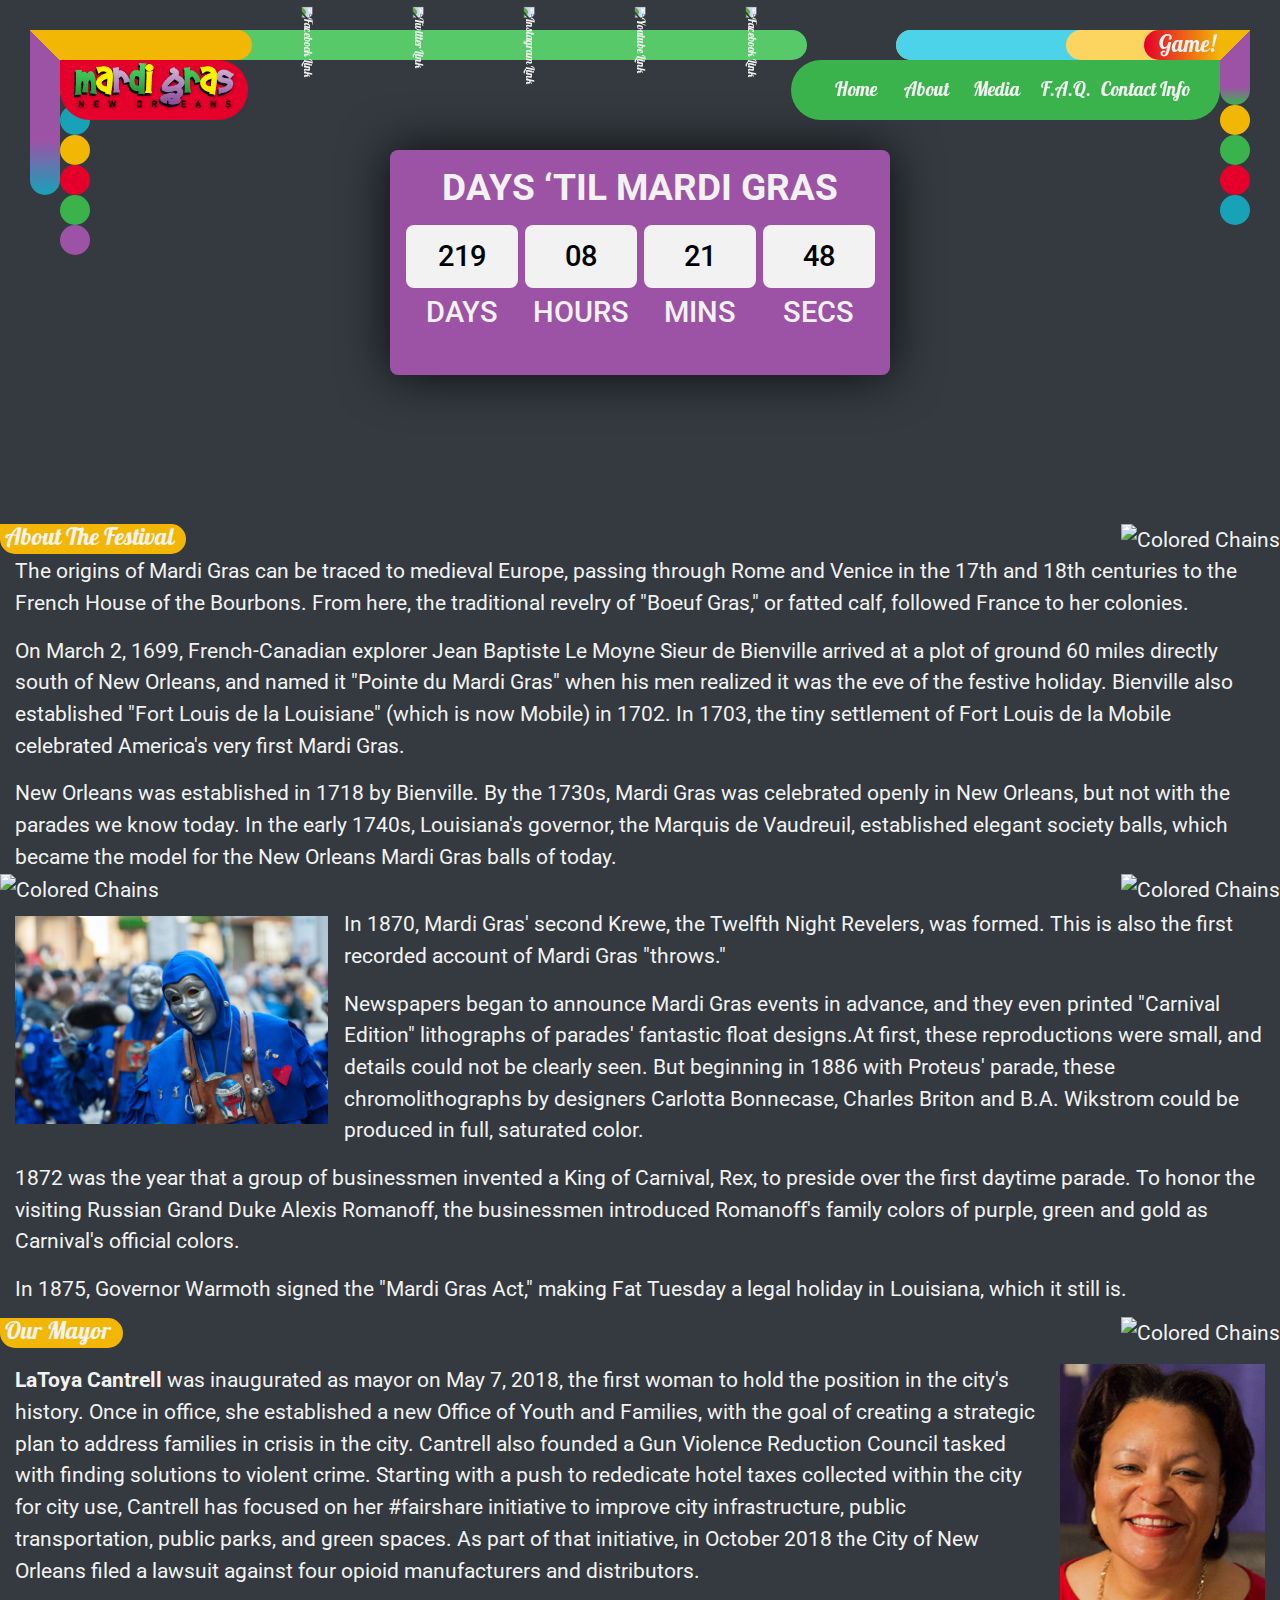
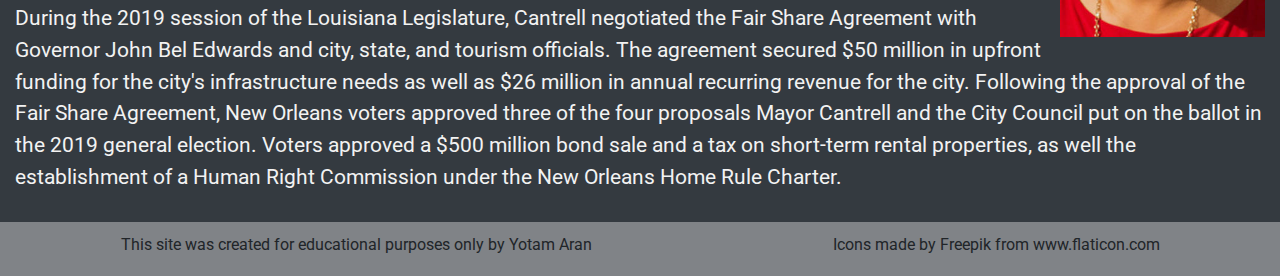
==== commit ab98a778: "refurbish" ====
--- a/about.html
+++ b/about.html
@@ -311,9 +311,8 @@
       </ul>
     </div>
     <div class="footerBox">
-      <p class="disclaimer rights">Copyright © 1996-2021 MardiGrasNewOrleans</p>
       <p class="disclaimer YotiStamp">
-        This site was created by Yotam Aran
+        This site was created for educational purposes only by Yotam Aran
       </p>
       <p class="disclaimer credit-icons">
         Icons made by <a href="https://www.freepik.com" title="Freepik">Freepik</a> from
--- a/css/main.css
+++ b/css/main.css
@@ -1866,6 +1866,9 @@
 }
 
 @media (max-width: 374px) {
+  #about img#mayor {
+    width: 100%;
+  }
   #about .seperator .horChain {
     width: 136px;
   }
@@ -2073,49 +2076,33 @@
           text-decoration: blue;
 }
 
-@media (max-width: 374px) {
-  .gal .galleryPicsLg .galItemLg {
-    height: 170px;
-  }
-}
-
 @media (min-width: 576px) {
-  .gal .galleryPicsLg .galItemLg {
-    margin: 60px calc((100vw - (100vh - 150px) * 3 / 2) / 2);
-    height: calc(100vh - 150px);
-    width: calc((100vh - 150px) * 3 / 2);
-  }
-}
-
-@media (min-width: 768px) and (min-height: 500px) {
-  .gal .galleryPicsLg .galItemLg {
-    margin: 25vh 5vw;
-    width: 90vw;
-    height: calc(90vw * 3 / 2);
-  }
-  .gal .galleryPicsLg .galItemLg .crslCaption {
-    display: -webkit-box;
-    display: -ms-flexbox;
-    display: flex;
+  .gal .galleryPicsLg {
+    -ms-grid-columns: (30vw)[3];
+        grid-template-columns: repeat(3, 30vw);
+    -ms-grid-rows: (30vw)[4];
+        grid-template-rows: repeat(4, 30vw);
+    grid-gap: 2.5vw;
+    margin: 0 1.67vw;
+  }
+  .gal .galleryPicsLg .galItem {
+    width: 30vw;
+    height: 30vw;
   }
 }
 
 @media (min-width: 992px) {
-  .gal .galleryPicsLg .galItemLg {
-    margin: 25vh 5vw;
-  }
-}
-
-@media (min-width: 1200px) {
   .gal .galleryPicsLg {
-    width: 100%;
-    height: 100vh;
-    overflow: shown;
-  }
-  .gal .galleryPicsLg .galItemLg {
-    width: calc(680px * 3 / 2);
-    margin-left: calc((100vw - 680px * 3 / 2) / 2);
-    margin-top: calc((100vh - 680px) / 2);
+    -ms-grid-columns: (22.3vw)[4];
+        grid-template-columns: repeat(4, 22.3vw);
+    -ms-grid-rows: (22.3vw)[3];
+        grid-template-rows: repeat(3, 22.3vw);
+    grid-gap: 2vw;
+    margin: 0 2vw;
+  }
+  .gal .galleryPicsLg .galItem {
+    width: 22.3vw;
+    height: 22.3vw;
   }
 }
 
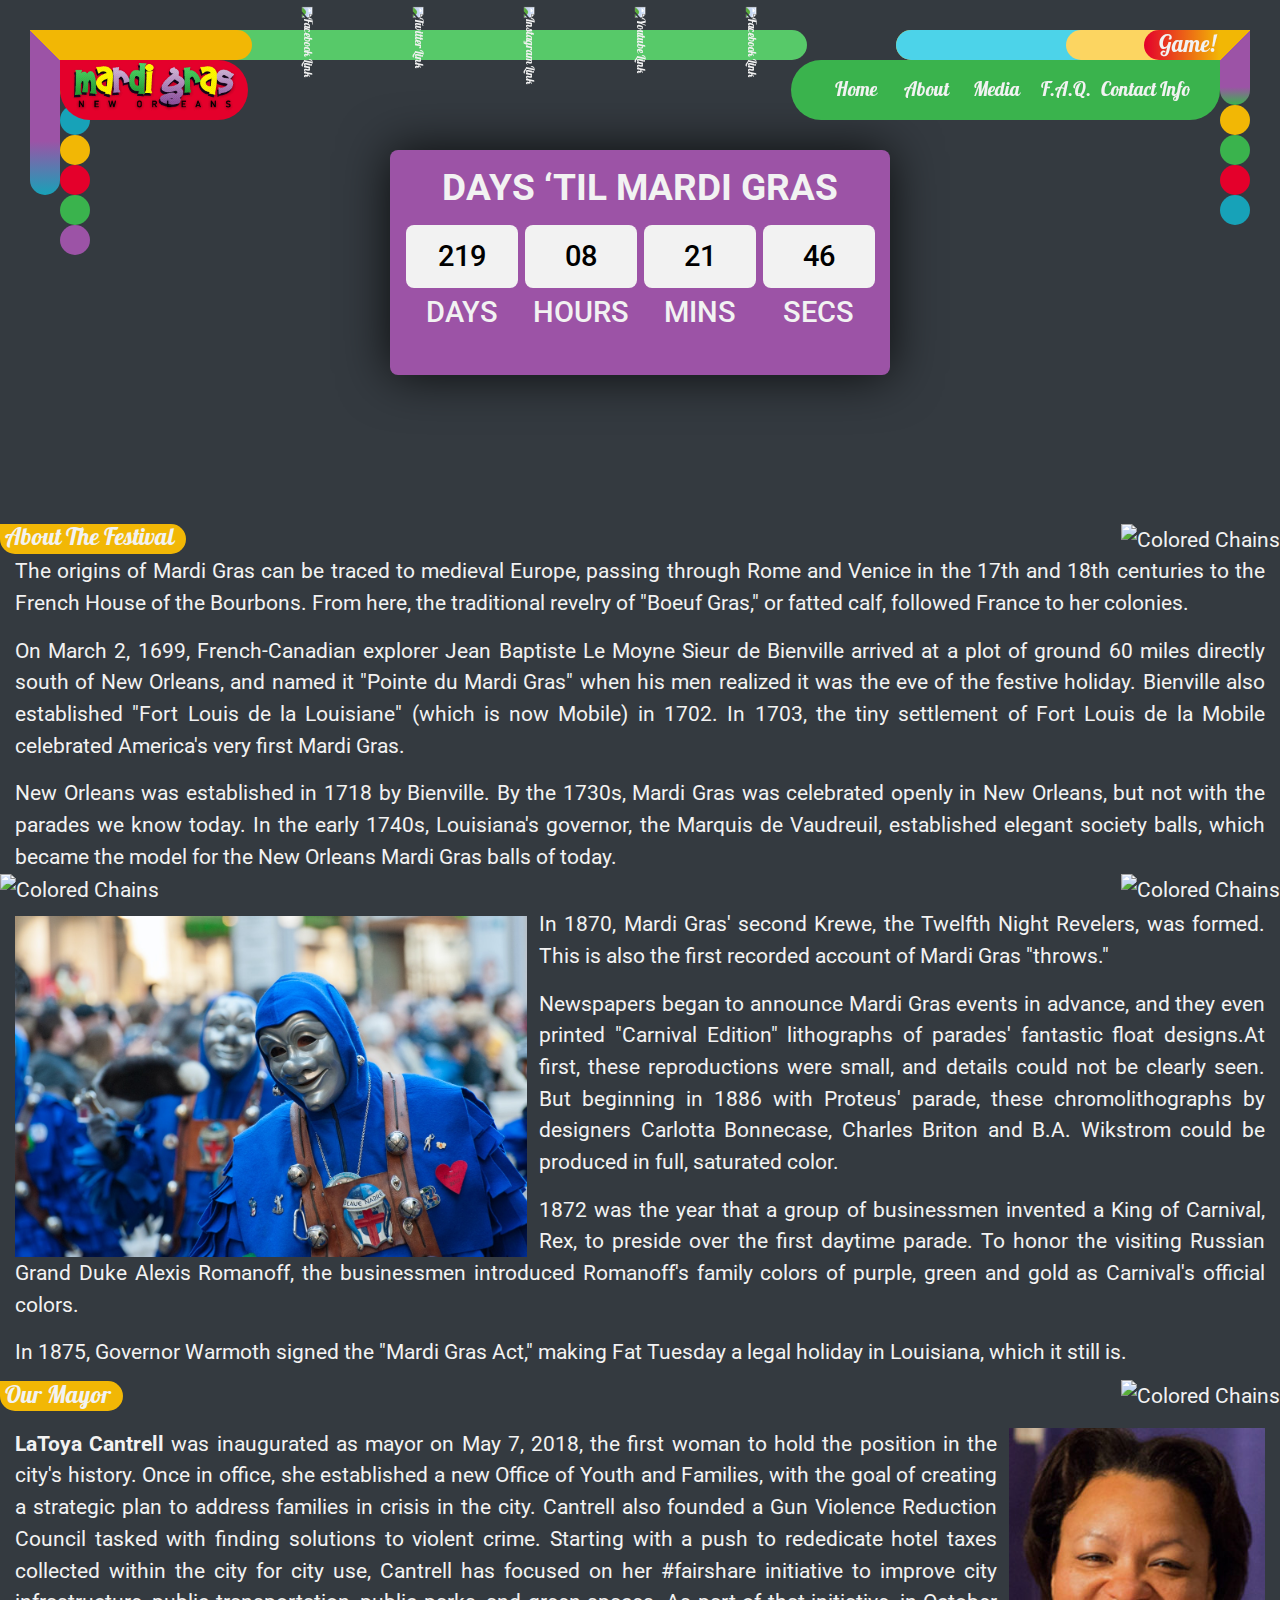
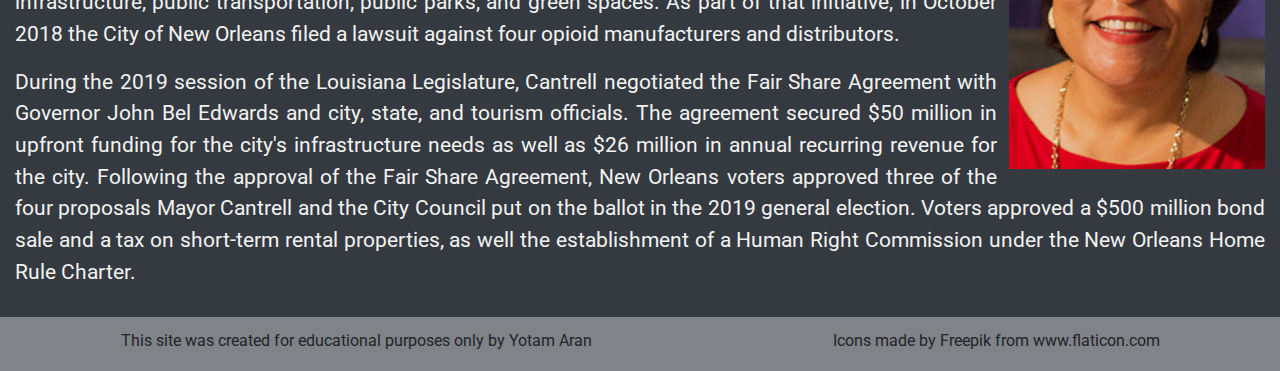
==== commit 417d392e: "fixed about images" ====
--- a/about.html
+++ b/about.html
@@ -98,7 +98,7 @@
 
         <p>
           <img src="./css/Images/gallery/pexels-mali-maeder-335692.jpg" alt="Photo by mali maeder from Pexels"
-            class="float-left w-25 mr-3 mt-2">
+            class="float-left mt-2" id="masks">
           In 1870, Mardi Gras' second Krewe, the Twelfth Night Revelers, was formed. This is also the first recorded
           account of
           Mardi Gras "throws."
--- a/css/main.css
+++ b/css/main.css
@@ -1855,20 +1855,27 @@
 #about p {
   padding-left: 15px;
   padding-right: 15px;
+  text-align: justify;
+}
+
+#about p img {
+  margin-bottom: 0;
 }
 
 #about p img#mayor {
-  width: 25vw;
+  width: 50vw;
   margin-left: 12px;
   margin-top: -30px;
-  margin-bottom: 24px;
   float: right;
 }
 
+#about p img#masks {
+  width: 60vw;
+  margin-right: 12px;
+  float: left;
+}
+
 @media (max-width: 374px) {
-  #about img#mayor {
-    width: 100%;
-  }
   #about .seperator .horChain {
     width: 136px;
   }
@@ -1896,6 +1903,12 @@
     display: -ms-flexbox;
     display: flex;
   }
+  #about p img#masks {
+    width: 40vw;
+  }
+  #about p img#mayor {
+    width: 25vw;
+  }
 }
 
 @media (min-width: 768px) and (min-height: 500px) {
@@ -1914,7 +1927,16 @@
     font-size: 1.32rem;
   }
   #about p img#mayor {
-    width: 16vw;
+    width: 20vw;
+  }
+  #about p img#masks {
+    width: 40vw;
+  }
+}
+
+@media (min-width: 1200px) {
+  #about p img#masks {
+    width: 40vw;
   }
 }
 
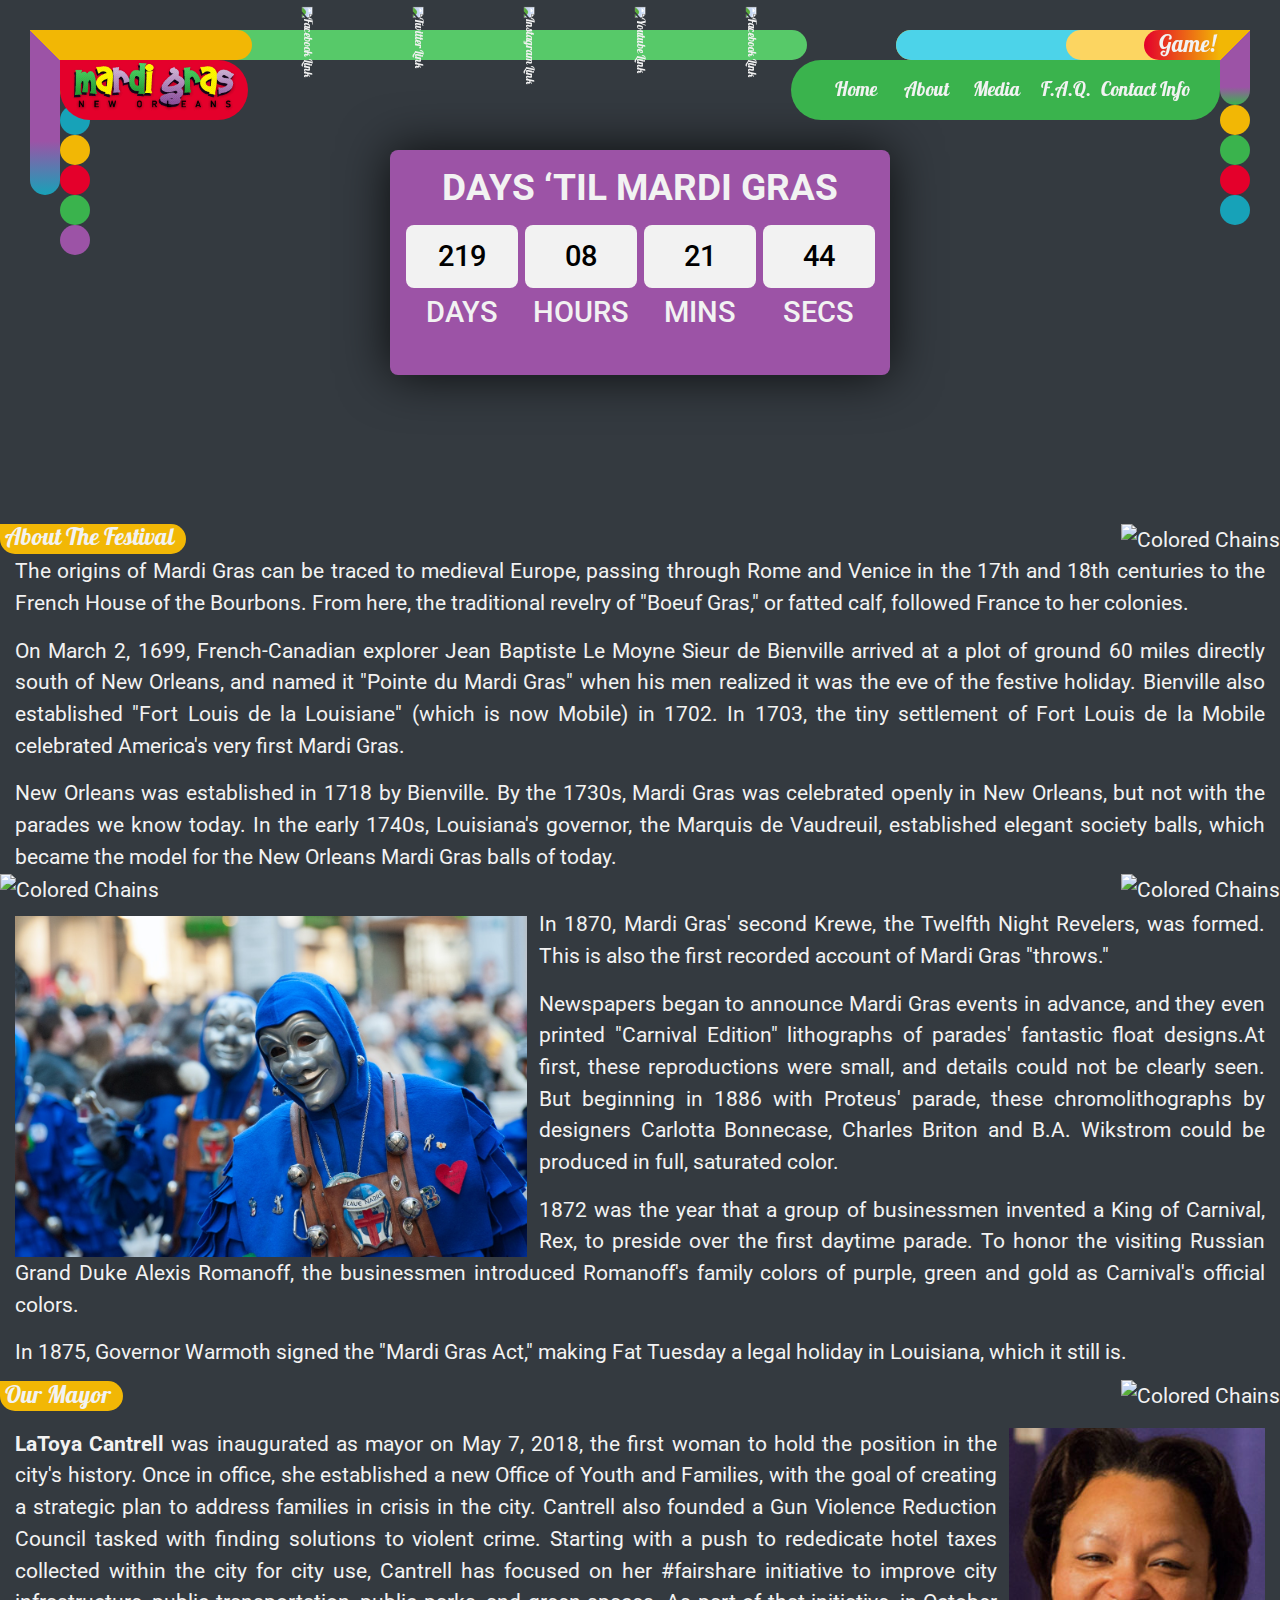
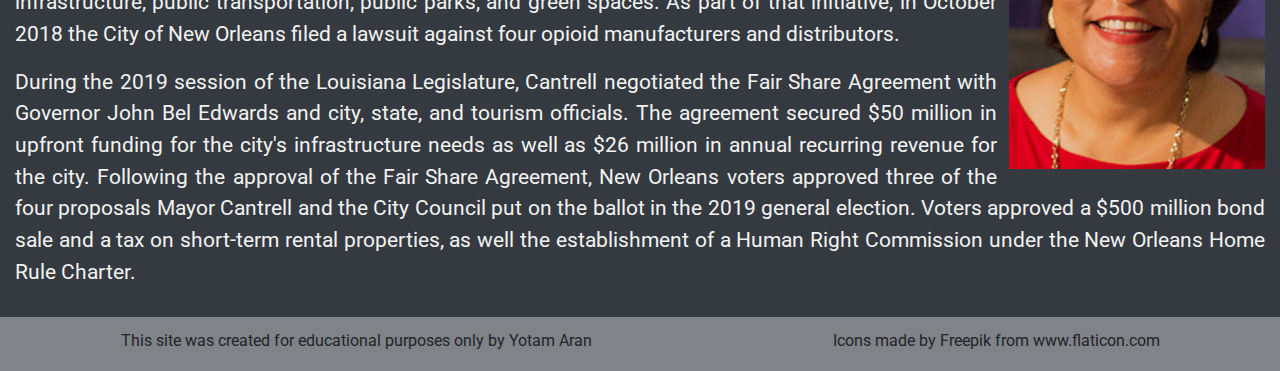
==== commit 216bcb48: "user scalable changed for all" ====
--- a/about.html
+++ b/about.html
@@ -3,22 +3,18 @@
 
 <head>
   <meta charset="UTF-8">
-  <meta name="viewport" content="width=device-width, initial-scale=1.0">
+  <meta name="viewport" content="width=device-width, initial-scale=1.0, user-scalable=no">
   <meta http-equiv="X-UA-Compatible" content="ie=edge">
   <meta name="Description" content="Enter your description here" />
   <link rel="stylesheet" href="https://cdnjs.cloudflare.com/ajax/libs/font-awesome/5.15.2/css/all.min.css">
   <link rel="stylesheet" href="https://cdnjs.cloudflare.com/ajax/libs/twitter-bootstrap/4.6.0/css/bootstrap.min.css">
   <link rel="stylesheet" href="https://unpkg.com/flickity@2/dist/flickity.min.css">
 
-  <!-- <link rel="stylesheet" href="assets/jquery-ui-1.12.1.custom/jquery-ui.min.css"> -->
-  <!-- <script src="https://unpkg.com/flickity@2/dist/flickity.pkgd.min.js"></script> -->
   <link rel="stylesheet" href="./css/main.css">
 
   <title>About Mardi Gras</title>
 
-
   <script type="module" src="./about.js"></script>
-  <!-- <script src="trivia.js" type="module"></script> -->
 </head>
 
 <body id="body">
